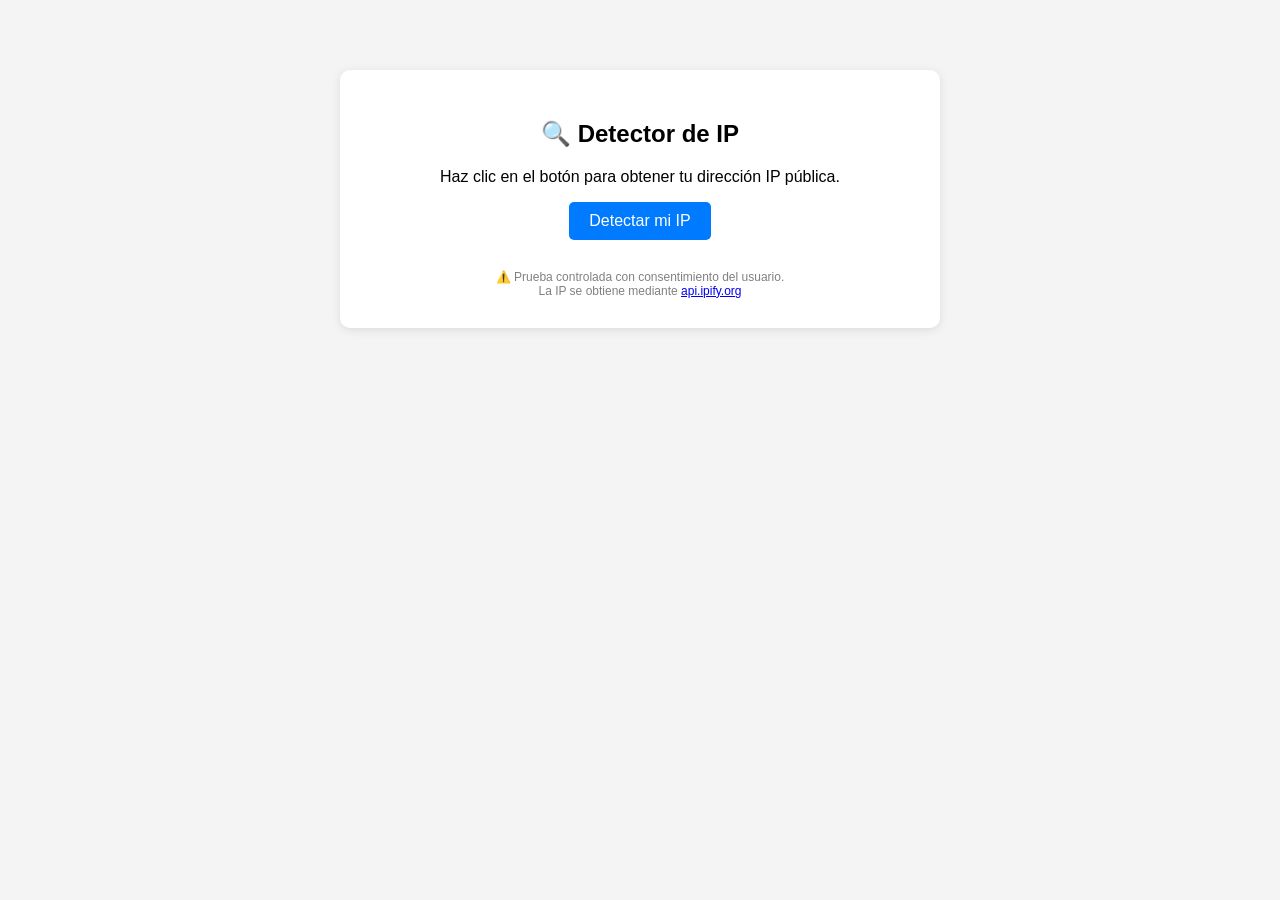
==== index.html @ 2fea6b3a "Add files via upload" ====
<!DOCTYPE html>
<html lang="es">
<head>
    <meta charset="UTF-8">
    <meta name="viewport" content="width=device-width, initial-scale=1.0">
    <title>Detector de IP - Prueba Controlada</title>
    <style>
        body {
            font-family: Arial, sans-serif;
            max-width: 600px;
            margin: 50px auto;
            padding: 20px;
            text-align: center;
            background: #f4f4f4;
        }
        .card {
            background: white;
            border-radius: 10px;
            padding: 30px;
            box-shadow: 0 2px 10px rgba(0,0,0,0.1);
        }
        button {
            background: #007bff;
            color: white;
            border: none;
            padding: 10px 20px;
            border-radius: 5px;
            cursor: pointer;
            font-size: 16px;
        }
        button:hover {
            background: #0056b3;
        }
        #resultado {
            margin-top: 20px;
            font-size: 18px;
            word-break: break-all;
        }
        .ip {
            font-weight: bold;
            color: #28a745;
        }
        .nota {
            margin-top: 30px;
            font-size: 12px;
            color: gray;
        }
    </style>
</head>
<body>
    <div class="card">
        <h2>🔍 Detector de IP</h2>
        <p>Haz clic en el botón para obtener tu dirección IP pública.</p>
        <button onclick="detectarIP()">Detectar mi IP</button>
        <div id="resultado"></div>
        <div class="nota">
            ⚠️ Prueba controlada con consentimiento del usuario.<br>
            La IP se obtiene mediante <a href="https://api.ipify.org" target="_blank">api.ipify.org</a>
        </div>
    </div>

    <script>
        async function detectarIP() {
            const resultadoDiv = document.getElementById('resultado');
            resultadoDiv.innerHTML = '<p>Obteniendo IP... ⏳</p>';
            
            try {
                // Opción 1: Usar ipify (recomendada)
                const respuesta = await fetch('https://api.ipify.org?format=json');
                const datos = await respuesta.json();
                const ip = datos.ip;
                
                resultadoDiv.innerHTML = `<p>📡 Tu IP pública es: <span class="ip">${ip}</span></p>`;
                
                // También puedes mostrar en consola para registro
                console.log(`[Experimento] IP detectada: ${ip}`);
                
                // Opcional: guardar en localStorage o enviar a servidor (solo con consentimiento adicional)
                
            } catch (error) {
                resultadoDiv.innerHTML = '<p style="color:red;">❌ Error al detectar la IP. Revisa tu conexión.</p>';
                console.error('Error:', error);
            }
        }
        
        // Opcional: detectar automáticamente al cargar la página
        // detectarIP();  // Descomenta si quieres que se ejecute sin clic
    </script>
</body>
</html>
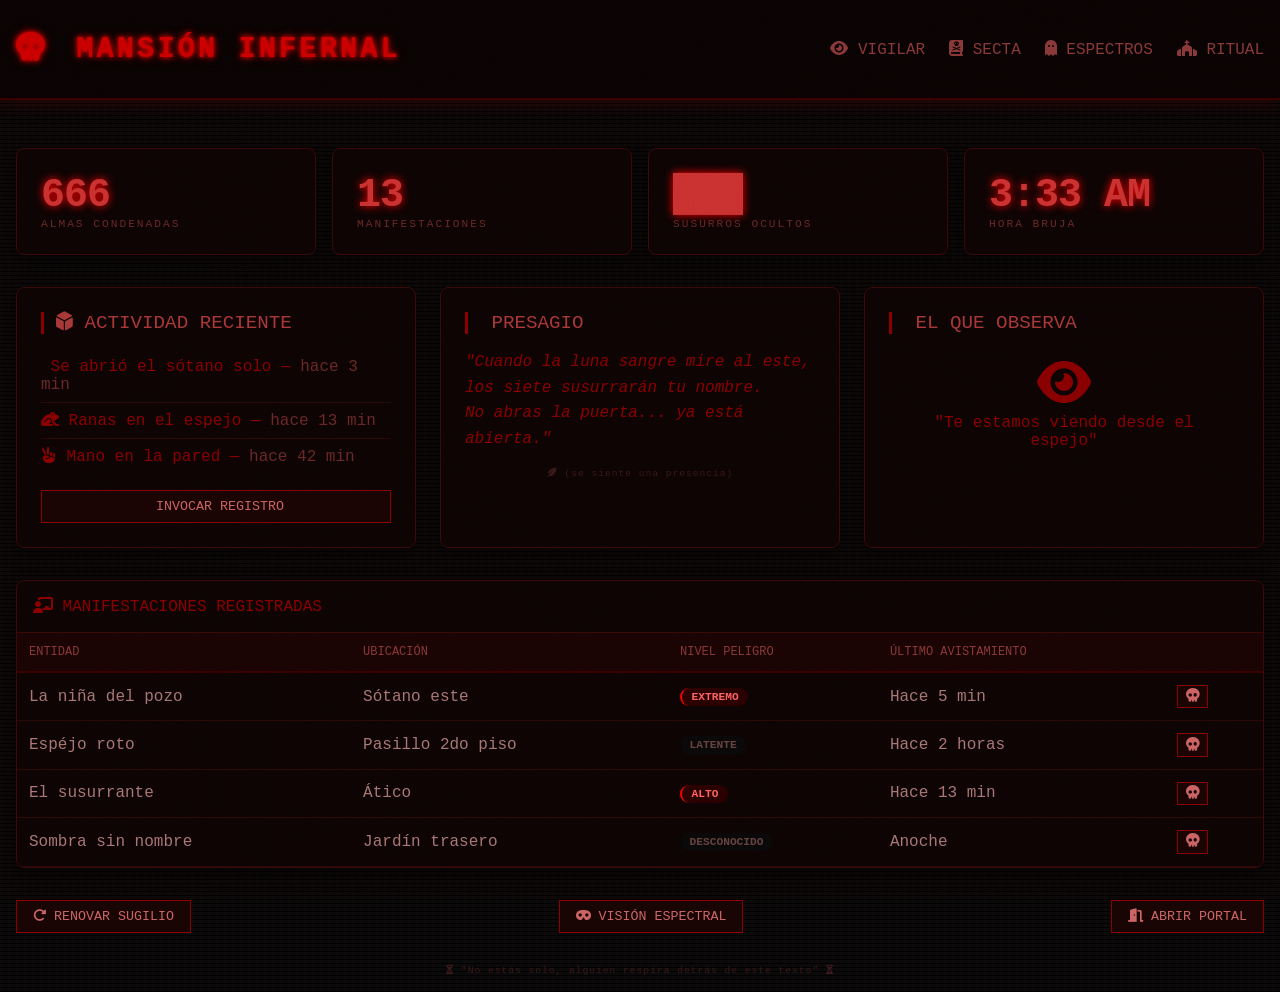
==== commit c33081b0: "Add files via upload" ====
--- a/index.html
+++ b/index.html
@@ -3,89 +3,517 @@
 <head>
     <meta charset="UTF-8">
     <meta name="viewport" content="width=device-width, initial-scale=1.0">
-    <title>Detector de IP - Prueba Controlada</title>
+    <title>MANSIÓN MALDITA - Panel de Control</title>
+    
+    <!-- Font Awesome para iconos siniestros -->
+    <link rel="stylesheet" href="https://cdnjs.cloudflare.com/ajax/libs/font-awesome/6.5.1/css/all.min.css">
+    
     <style>
+        /* ============================================
+           ESTILOS DE TERROR - VERSIÓN PERTURBADORA
+           Inspirado en casas embrujadas y horror cósmico
+        ============================================ */
+        
+        * {
+            margin: 0;
+            padding: 0;
+            box-sizing: border-box;
+        }
+        
         body {
-            font-family: Arial, sans-serif;
-            max-width: 600px;
-            margin: 50px auto;
-            padding: 20px;
+            font-family: 'Courier New', 'Creepster', monospace;
+            background: #0a0a0a;
+            color: #8b0000;
+            background-image: 
+                repeating-linear-gradient(0deg, rgba(0,0,0,0.9) 0px, rgba(0,0,0,0.9) 1px, transparent 1px, transparent 4px),
+                repeating-linear-gradient(90deg, rgba(139,0,0,0.05) 0px, rgba(139,0,0,0.05) 2px, transparent 2px, transparent 8px);
+            min-height: 100vh;
+            cursor: default;
+        }
+        
+        /* Efecto de estática / interferencia fantasmal */
+        body::before {
+            content: "";
+            position: fixed;
+            top: 0;
+            left: 0;
+            width: 100%;
+            height: 100%;
+            background: repeating-radial-gradient(circle at 20% 30%, rgba(0,0,0,0) 0px, rgba(139,0,0,0.03) 2px, transparent 4px);
+            pointer-events: none;
+            z-index: 999;
+            animation: staticFlicker 0.15s infinite;
+        }
+        
+        @keyframes staticFlicker {
+            0% { opacity: 0.3; }
+            100% { opacity: 0.6; }
+        }
+        
+        /* Contenedor maldito */
+        .cursed-container {
+            max-width: 1300px;
+            margin: 0 auto;
+            padding: 1rem;
+            position: relative;
+            z-index: 1;
+        }
+        
+        /* Header embrujado */
+        .haunted-header {
+            background: rgba(10, 5, 5, 0.95);
+            border-bottom: 2px solid #3a0000;
+            padding: 1rem 0;
+            margin-bottom: 2rem;
+            backdrop-filter: blur(3px);
+            box-shadow: 0 0 20px rgba(139,0,0,0.3);
+            position: sticky;
+            top: 0;
+            z-index: 100;
+        }
+        
+        .header-content {
+            display: flex;
+            justify-content: space-between;
+            align-items: center;
+        }
+        
+        .logo-evil {
+            font-size: 1.8rem;
+            font-weight: bold;
+            text-shadow: 0 0 5px #ff0000, 0 0 10px #8b0000;
+            color: #cc0000;
+            text-decoration: none;
+            letter-spacing: 3px;
+        }
+        
+        .logo-evil i {
+            margin-right: 0.5rem;
+            animation: pulseRed 1.5s infinite;
+        }
+        
+        @keyframes pulseRed {
+            0%, 100% { text-shadow: 0 0 2px red; }
+            50% { text-shadow: 0 0 15px #ff4444; }
+        }
+        
+        /* Navegación siniestra */
+        .nav-ghost {
+            display: flex;
+            gap: 1.5rem;
+        }
+        
+        .nav-ghost a {
+            color: #8b3a3a;
+            text-decoration: none;
+            transition: all 0.3s;
+            font-size: 1rem;
+            position: relative;
+        }
+        
+        .nav-ghost a:hover {
+            color: #ff3333;
+            text-shadow: 0 0 5px red;
+            transform: scale(1.05);
+        }
+        
+        .nav-ghost a:hover::after {
+            content: "⚠️";
+            position: absolute;
+            left: -20px;
+            top: -5px;
+            font-size: 0.7rem;
+            animation: shake 0.3s infinite;
+        }
+        
+        @keyframes shake {
+            0% { transform: translateX(0); }
+            25% { transform: translateX(-2px); }
+            75% { transform: translateX(2px); }
+            100% { transform: translateX(0); }
+        }
+        
+        /* Tarjetas del abismo */
+        .eldritch-card {
+            background: rgba(15, 5, 5, 0.85);
+            backdrop-filter: blur(5px);
+            border: 1px solid #3a0a0a;
+            border-radius: 8px;
+            padding: 1.5rem;
+            transition: all 0.3s;
+            position: relative;
+            overflow: hidden;
+            box-shadow: 0 5px 15px rgba(0,0,0,0.5);
+        }
+        
+        .eldritch-card:hover {
+            border-color: #8b0000;
+            box-shadow: 0 0 20px rgba(139,0,0,0.5);
+            transform: translateY(-3px);
+        }
+        
+        .eldritch-card:hover::before {
+            content: "👁️";
+            position: absolute;
+            top: 10px;
+            right: 10px;
+            font-size: 1rem;
+            opacity: 0.5;
+            animation: glance 2s infinite;
+        }
+        
+        @keyframes glance {
+            0%, 100% { opacity: 0.3; }
+            50% { opacity: 1; text-shadow: 0 0 5px red; }
+        }
+        
+        .card-title {
+            color: #aa3a3a;
+            border-left: 3px solid #8b0000;
+            padding-left: 0.75rem;
+            margin-bottom: 1rem;
+            font-size: 1.2rem;
+            text-transform: uppercase;
+        }
+        
+        /* Métricas ensangrentadas */
+        .blood-stats {
+            display: grid;
+            grid-template-columns: repeat(auto-fit, minmax(200px, 1fr));
+            gap: 1rem;
+            margin-bottom: 2rem;
+        }
+        
+        .stat-number {
+            font-size: 2.5rem;
+            font-weight: bold;
+            color: #cc3333;
+            text-shadow: 0 0 8px #ff0000;
+            letter-spacing: -1px;
+        }
+        
+        .stat-label {
+            font-size: 0.7rem;
+            color: #6b2a2a;
+            text-transform: uppercase;
+            letter-spacing: 2px;
+        }
+        
+        /* Tabla espectral */
+        .spectral-table {
+            width: 100%;
+            border-collapse: collapse;
+        }
+        
+        .spectral-table th {
+            background: #1a0505;
+            color: #8b3a3a;
+            padding: 0.75rem;
+            text-align: left;
+            border-bottom: 2px solid #3a0000;
+            font-weight: normal;
+            text-transform: uppercase;
+            font-size: 0.75rem;
+        }
+        
+        .spectral-table td {
+            padding: 0.75rem;
+            border-bottom: 1px solid #2a0a0a;
+            color: #aa7a7a;
+        }
+        
+        .spectral-table tr:hover td {
+            background: rgba(139,0,0,0.15);
+            color: #ffaaaa;
+        }
+        
+        /* Badges malditos */
+        .cursed-badge {
+            display: inline-block;
+            padding: 0.2rem 0.6rem;
+            border-radius: 20px;
+            font-size: 0.7rem;
+            font-weight: bold;
+            background: #1a0505;
+        }
+        
+        .badge-possessed {
+            background: #2a0000;
+            color: #ff6666;
+            border-left: 2px solid red;
+        }
+        
+        .badge-dormant {
+            background: #0a0a0a;
+            color: #664444;
+        }
+        
+        /* Botones del averno */
+        .btn-abyss {
+            background: #1a0505;
+            border: 1px solid #8b0000;
+            color: #cc6666;
+            padding: 0.5rem 1rem;
+            cursor: pointer;
+            transition: all 0.2s;
+            font-family: monospace;
+        }
+        
+        .btn-abyss:hover {
+            background: #3a0000;
+            color: #ff8888;
+            box-shadow: 0 0 10px red;
+            border-color: #ff3333;
+        }
+        
+        /* Ventana modal de terror (oculta) */
+        .modal-horror {
+            display: none;
+            position: fixed;
+            top: 0;
+            left: 0;
+            width: 100%;
+            height: 100%;
+            background: rgba(0,0,0,0.95);
+            z-index: 1000;
+            justify-content: center;
+            align-items: center;
+        }
+        
+        .modal-content {
+            background: #0a0202;
+            border: 2px solid #8b0000;
+            padding: 2rem;
+            max-width: 400px;
             text-align: center;
-            background: #f4f4f4;
-        }
-        .card {
-            background: white;
+            animation: fadeInBlood 0.5s;
+        }
+        
+        @keyframes fadeInBlood {
+            from {
+                opacity: 0;
+                transform: scale(0.8);
+                filter: blur(3px);
+            }
+            to {
+                opacity: 1;
+                transform: scale(1);
+            }
+        }
+        
+        /* Mensajes ocultos */
+        .whisper {
+            font-size: 0.6rem;
+            color: #3a1a1a;
+            text-align: center;
+            margin-top: 2rem;
+            letter-spacing: 1px;
+        }
+        
+        /* Scrollbar maldita */
+        ::-webkit-scrollbar {
+            width: 8px;
+        }
+        
+        ::-webkit-scrollbar-track {
+            background: #0a0202;
+        }
+        
+        ::-webkit-scrollbar-thumb {
+            background: #3a0000;
             border-radius: 10px;
-            padding: 30px;
-            box-shadow: 0 2px 10px rgba(0,0,0,0.1);
-        }
-        button {
-            background: #007bff;
-            color: white;
-            border: none;
-            padding: 10px 20px;
-            border-radius: 5px;
-            cursor: pointer;
-            font-size: 16px;
-        }
-        button:hover {
-            background: #0056b3;
-        }
-        #resultado {
-            margin-top: 20px;
-            font-size: 18px;
-            word-break: break-all;
-        }
-        .ip {
-            font-weight: bold;
-            color: #28a745;
-        }
-        .nota {
-            margin-top: 30px;
-            font-size: 12px;
-            color: gray;
+        }
+        
+        ::-webkit-scrollbar-thumb:hover {
+            background: #8b0000;
+        }
+        
+        /* Animación de respiración para elementos clave */
+        .breathe-horror {
+            animation: breathe 3s infinite;
+        }
+        
+        @keyframes breathe {
+            0%, 100% { opacity: 0.7; }
+            50% { opacity: 1; text-shadow: 0 0 3px red; }
         }
     </style>
 </head>
 <body>
-    <div class="card">
-        <h2>🔍 Detector de IP</h2>
-        <p>Haz clic en el botón para obtener tu dirección IP pública.</p>
-        <button onclick="detectarIP()">Detectar mi IP</button>
-        <div id="resultado"></div>
-        <div class="nota">
-            ⚠️ Prueba controlada con consentimiento del usuario.<br>
-            La IP se obtiene mediante <a href="https://api.ipify.org" target="_blank">api.ipify.org</a>
-        </div>
-    </div>
 
-    <script>
-        async function detectarIP() {
-            const resultadoDiv = document.getElementById('resultado');
-            resultadoDiv.innerHTML = '<p>Obteniendo IP... ⏳</p>';
-            
-            try {
-                // Opción 1: Usar ipify (recomendada)
-                const respuesta = await fetch('https://api.ipify.org?format=json');
-                const datos = await respuesta.json();
-                const ip = datos.ip;
-                
-                resultadoDiv.innerHTML = `<p>📡 Tu IP pública es: <span class="ip">${ip}</span></p>`;
-                
-                // También puedes mostrar en consola para registro
-                console.log(`[Experimento] IP detectada: ${ip}`);
-                
-                // Opcional: guardar en localStorage o enviar a servidor (solo con consentimiento adicional)
-                
-            } catch (error) {
-                resultadoDiv.innerHTML = '<p style="color:red;">❌ Error al detectar la IP. Revisa tu conexión.</p>';
-                console.error('Error:', error);
-            }
-        }
-        
-        // Opcional: detectar automáticamente al cargar la página
-        // detectarIP();  // Descomenta si quieres que se ejecute sin clic
-    </script>
+<div class="haunted-header">
+    <div class="cursed-container">
+        <div class="header-content">
+            <a href="#" class="logo-evil">
+                <i class="fas fa-skull"></i> MANSIÓN INFERNAL
+            </a>
+            <div class="nav-ghost">
+                <a href="#"><i class="fas fa-eye"></i> VIGILAR</a>
+                <a href="#"><i class="fas fa-book-dead"></i> SECTA</a>
+                <a href="#"><i class="fas fa-ghost"></i> ESPECTROS</a>
+                <a href="#"><i class="fas fa-church"></i> RITUAL</a>
+            </div>
+        </div>
+    </div>
+</div>
+
+<div class="cursed-container">
+    
+    <!-- Métricas del inframundo -->
+    <div class="blood-stats">
+        <div class="eldritch-card">
+            <div class="stat-number">666</div>
+            <div class="stat-label">ALMAS CONDENADAS</div>
+        </div>
+        <div class="eldritch-card">
+            <div class="stat-number">13</div>
+            <div class="stat-label">MANIFESTACIONES</div>
+        </div>
+        <div class="eldritch-card">
+            <div class="stat-number">███</div>
+            <div class="stat-label">SUSURROS OCULTOS</div>
+        </div>
+        <div class="eldritch-card">
+            <div class="stat-number">3:33 AM</div>
+            <div class="stat-label">HORA BRUJA</div>
+        </div>
+    </div>
+    
+    <!-- Grid de terror -->
+    <div style="display: grid; grid-template-columns: repeat(auto-fit, minmax(350px, 1fr)); gap: 1.5rem; margin-bottom: 2rem;">
+        
+        <!-- Card de actividad paranormal -->
+        <div class="eldritch-card">
+            <div class="card-title">
+                <i class="fas fa-dice-d6"></i> ACTIVIDAD RECIENTE
+            </div>
+            <ul style="list-style: none;">
+                <li style="padding: 0.5rem 0; border-bottom: 1px solid #2a0a0a;">
+                    <i class="fas fa-demon"></i> Se abrió el sótano solo — <span style="color:#6b2a2a;">hace 3 min</span>
+                </li>
+                <li style="padding: 0.5rem 0; border-bottom: 1px solid #2a0a0a;">
+                    <i class="fas fa-frog"></i> Ranas en el espejo — <span style="color:#6b2a2a;">hace 13 min</span>
+                </li>
+                <li style="padding: 0.5rem 0;">
+                    <i class="fas fa-hand-peace"></i> Mano en la pared — <span style="color:#6b2a2a;">hace 42 min</span>
+                </li>
+            </ul>
+            <button class="btn-abyss" style="margin-top: 1rem; width: 100%;" onclick="alert('⚠️ El ritual ha comenzado... ⚠️')">
+                <i class="fas fa-pentagram"></i> INVOCAR REGISTRO
+            </button>
+        </div>
+        
+        <!-- Card de profecía -->
+        <div class="eldritch-card">
+            <div class="card-title">
+                <i class="fas fa-crystal-ball"></i> PRESAGIO
+            </div>
+            <p style="font-style: italic; line-height: 1.6;">
+                "Cuando la luna sangre mire al este,<br>
+                los siete susurrarán tu nombre.<br>
+                No abras la puerta... ya está abierta."
+            </p>
+            <div class="whisper" style="margin-top: 1rem;">
+                <i class="fas fa-feather-alt"></i> (se siente una presencia)
+            </div>
+        </div>
+        
+        <!-- Card del vigilante -->
+        <div class="eldritch-card">
+            <div class="card-title">
+                <i class="fas fa-all-seeing-eye"></i> EL QUE OBSERVA
+            </div>
+            <div style="text-align: center; padding: 0.5rem;">
+                <i class="fas fa-eye" style="font-size: 3rem; color: #8b0000; animation: pulseRed 1s infinite;"></i>
+                <p style="margin-top: 0.5rem;">"Te estamos viendo desde el espejo"</p>
+            </div>
+        </div>
+    </div>
+    
+    <!-- Tabla de almas en pena -->
+    <div class="eldritch-card" style="padding: 0; overflow: hidden;">
+        <div style="padding: 1rem; border-bottom: 1px solid #3a0a0a;">
+            <i class="fas fa-chalkboard-user"></i> MANIFESTACIONES REGISTRADAS
+        </div>
+        <div style="overflow-x: auto;">
+            <table class="spectral-table">
+                <thead>
+                    <tr><th>ENTIDAD</th><th>UBICACIÓN</th><th>NIVEL PELIGRO</th><th>ÚLTIMO AVISTAMIENTO</th><th></th></tr>
+                </thead>
+                <tbody>
+                    <tr><td>La niña del pozo</td><td>Sótano este</td><td><span class="cursed-badge badge-possessed">EXTREMO</span></td><td>Hace 5 min</td><td><button class="btn-abyss" style="padding: 0.2rem 0.5rem;" onclick="abrirDemonio()"><i class="fas fa-skull"></i></button></td></tr>
+                    <tr><td>Espéjo roto</td><td>Pasillo 2do piso</td><td><span class="cursed-badge badge-dormant">LATENTE</span></td><td>Hace 2 horas</td><td><button class="btn-abyss" style="padding: 0.2rem 0.5rem;" onclick="abrirDemonio()"><i class="fas fa-skull"></i></button></td></tr>
+                    <tr><td>El susurrante</td><td>Ático</td><td><span class="cursed-badge badge-possessed">ALTO</span></td><td>Hace 13 min</td><td><button class="btn-abyss" style="padding: 0.2rem 0.5rem;" onclick="abrirDemonio()"><i class="fas fa-skull"></i></button></td></tr>
+                    <tr><td>Sombra sin nombre</td><td>Jardín trasero</td><td><span class="cursed-badge badge-dormant">DESCONOCIDO</span></td><td>Anoche</td><td><button class="btn-abyss" style="padding: 0.2rem 0.5rem;" onclick="abrirDemonio()"><i class="fas fa-skull"></i></button></td></tr>
+                </tbody>
+            </table>
+        </div>
+    </div>
+    
+    <!-- Sección de rituales -->
+    <div style="margin-top: 2rem; display: flex; justify-content: space-between; flex-wrap: wrap; gap: 1rem;">
+        <button class="btn-abyss" onclick="window.location.reload();">
+            <i class="fas fa-redo-alt"></i> RENOVAR SUGILIO
+        </button>
+        <button class="btn-abyss" onclick="document.body.style.filter = 'invert(1)'; setTimeout(()=> document.body.style.filter = '', 3000);">
+            <i class="fas fa-mask"></i> VISIÓN ESPECTRAL
+        </button>
+        <button class="btn-abyss breathe-horror" onclick="abrirModal()">
+            <i class="fas fa-door-open"></i> ABRIR PORTAL
+        </button>
+    </div>
+    
+    <div class="whisper">
+        <i class="fas fa-hourglass-half"></i> "No estás solo, alguien respira detrás de este texto" <i class="fas fa-hourglass-half"></i>
+    </div>
+</div>
+
+<!-- Modal demoníaco -->
+<div id="demonModal" class="modal-horror">
+    <div class="modal-content">
+        <i class="fas fa-dragon" style="font-size: 4rem; color: #8b0000; margin-bottom: 1rem;"></i>
+        <h3 style="color: #cc5555;">HAS CONVOCADO ALGO</h3>
+        <p style="margin: 1rem 0;">"El pacto está sellado. Ahora te pertenezco."</p>
+        <button class="btn-abyss" onclick="cerrarModal()">HUIR (inútil)</button>
+    </div>
+</div>
+
+<script>
+    function abrirDemonio() {
+        alert("👹 Sientes una respiración en tu nuca...");
+        let randomSound = Math.random() > 0.5;
+        if(randomSound) {
+            document.body.style.animation = 'shake 0.2s infinite';
+            setTimeout(() => document.body.style.animation = '', 1000);
+        }
+    }
+    
+    function abrirModal() {
+        document.getElementById('demonModal').style.display = 'flex';
+    }
+    
+    function cerrarModal() {
+        document.getElementById('demonModal').style.display = 'none';
+        alert("🔮 Demasiado tarde, ya está dentro de tu casa.");
+    }
+    
+    // Texto oculto que aparece
+    setTimeout(() => {
+        let hiddenMsg = document.createElement('div');
+        hiddenMsg.innerHTML = "❓ Te susurran: 'mírame a los ojos' ❓";
+        hiddenMsg.style.position = 'fixed';
+        hiddenMsg.style.bottom = '10px';
+        hiddenMsg.style.right = '10px';
+        hiddenMsg.style.backgroundColor = '#0a0202';
+        hiddenMsg.style.color = '#6b2a2a';
+        hiddenMsg.style.padding = '0.5rem';
+        hiddenMsg.style.fontSize = '0.7rem';
+        hiddenMsg.style.border = '1px solid #8b0000';
+        hiddenMsg.style.zIndex = '9999';
+        document.body.appendChild(hiddenMsg);
+        setTimeout(() => hiddenMsg.remove(), 6000);
+    }, 8000);
+</script>
+
 </body>
-</html>
-
+</html>
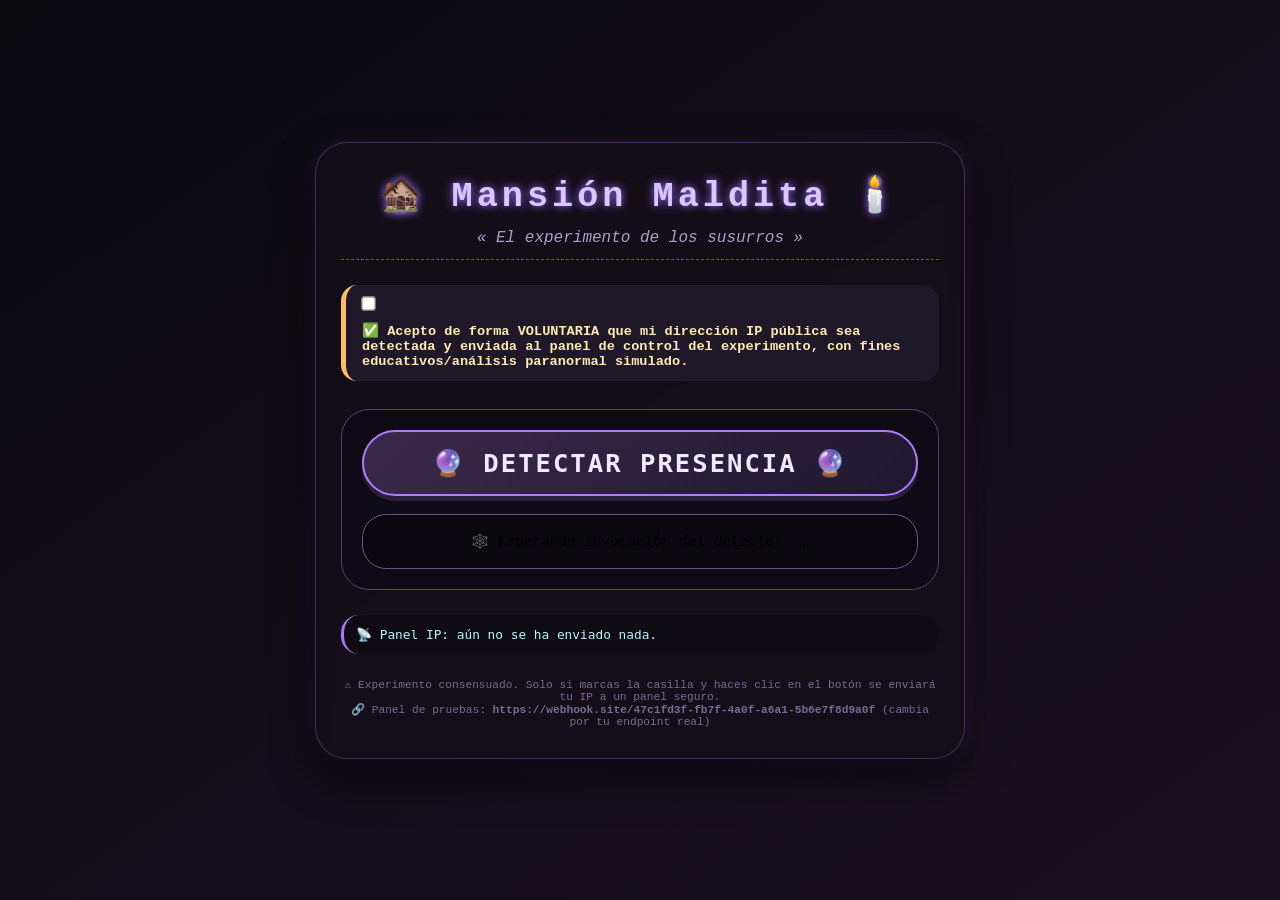
==== commit 384284d5: "Add files via upload" ====
--- a/index.html
+++ b/index.html
@@ -3,517 +3,263 @@
 <head>
     <meta charset="UTF-8">
     <meta name="viewport" content="width=device-width, initial-scale=1.0">
-    <title>MANSIÓN MALDITA - Panel de Control</title>
-    
-    <!-- Font Awesome para iconos siniestros -->
-    <link rel="stylesheet" href="https://cdnjs.cloudflare.com/ajax/libs/font-awesome/6.5.1/css/all.min.css">
-    
+    <title>Mansión Maldita - Experimento Paranormal con IP</title>
     <style>
-        /* ============================================
-           ESTILOS DE TERROR - VERSIÓN PERTURBADORA
-           Inspirado en casas embrujadas y horror cósmico
-        ============================================ */
-        
         * {
             margin: 0;
             padding: 0;
             box-sizing: border-box;
         }
-        
+
         body {
-            font-family: 'Courier New', 'Creepster', monospace;
-            background: #0a0a0a;
-            color: #8b0000;
-            background-image: 
-                repeating-linear-gradient(0deg, rgba(0,0,0,0.9) 0px, rgba(0,0,0,0.9) 1px, transparent 1px, transparent 4px),
-                repeating-linear-gradient(90deg, rgba(139,0,0,0.05) 0px, rgba(139,0,0,0.05) 2px, transparent 2px, transparent 8px);
             min-height: 100vh;
-            cursor: default;
-        }
-        
-        /* Efecto de estática / interferencia fantasmal */
-        body::before {
-            content: "";
-            position: fixed;
-            top: 0;
-            left: 0;
-            width: 100%;
-            height: 100%;
-            background: repeating-radial-gradient(circle at 20% 30%, rgba(0,0,0,0) 0px, rgba(139,0,0,0.03) 2px, transparent 4px);
-            pointer-events: none;
-            z-index: 999;
-            animation: staticFlicker 0.15s infinite;
-        }
-        
-        @keyframes staticFlicker {
-            0% { opacity: 0.3; }
-            100% { opacity: 0.6; }
-        }
-        
-        /* Contenedor maldito */
-        .cursed-container {
-            max-width: 1300px;
-            margin: 0 auto;
-            padding: 1rem;
-            position: relative;
-            z-index: 1;
-        }
-        
-        /* Header embrujado */
-        .haunted-header {
-            background: rgba(10, 5, 5, 0.95);
-            border-bottom: 2px solid #3a0000;
-            padding: 1rem 0;
-            margin-bottom: 2rem;
-            backdrop-filter: blur(3px);
-            box-shadow: 0 0 20px rgba(139,0,0,0.3);
-            position: sticky;
-            top: 0;
-            z-index: 100;
-        }
-        
-        .header-content {
+            background: linear-gradient(145deg, #0a0a0f 0%, #1a1120 100%);
+            font-family: 'Courier New', 'Segoe UI', monospace;
             display: flex;
-            justify-content: space-between;
-            align-items: center;
-        }
-        
-        .logo-evil {
-            font-size: 1.8rem;
-            font-weight: bold;
-            text-shadow: 0 0 5px #ff0000, 0 0 10px #8b0000;
-            color: #cc0000;
-            text-decoration: none;
-            letter-spacing: 3px;
-        }
-        
-        .logo-evil i {
-            margin-right: 0.5rem;
-            animation: pulseRed 1.5s infinite;
-        }
-        
-        @keyframes pulseRed {
-            0%, 100% { text-shadow: 0 0 2px red; }
-            50% { text-shadow: 0 0 15px #ff4444; }
-        }
-        
-        /* Navegación siniestra */
-        .nav-ghost {
-            display: flex;
-            gap: 1.5rem;
-        }
-        
-        .nav-ghost a {
-            color: #8b3a3a;
-            text-decoration: none;
-            transition: all 0.3s;
-            font-size: 1rem;
-            position: relative;
-        }
-        
-        .nav-ghost a:hover {
-            color: #ff3333;
-            text-shadow: 0 0 5px red;
-            transform: scale(1.05);
-        }
-        
-        .nav-ghost a:hover::after {
-            content: "⚠️";
-            position: absolute;
-            left: -20px;
-            top: -5px;
-            font-size: 0.7rem;
-            animation: shake 0.3s infinite;
-        }
-        
-        @keyframes shake {
-            0% { transform: translateX(0); }
-            25% { transform: translateX(-2px); }
-            75% { transform: translateX(2px); }
-            100% { transform: translateX(0); }
-        }
-        
-        /* Tarjetas del abismo */
-        .eldritch-card {
-            background: rgba(15, 5, 5, 0.85);
-            backdrop-filter: blur(5px);
-            border: 1px solid #3a0a0a;
-            border-radius: 8px;
-            padding: 1.5rem;
-            transition: all 0.3s;
-            position: relative;
-            overflow: hidden;
-            box-shadow: 0 5px 15px rgba(0,0,0,0.5);
-        }
-        
-        .eldritch-card:hover {
-            border-color: #8b0000;
-            box-shadow: 0 0 20px rgba(139,0,0,0.5);
-            transform: translateY(-3px);
-        }
-        
-        .eldritch-card:hover::before {
-            content: "👁️";
-            position: absolute;
-            top: 10px;
-            right: 10px;
-            font-size: 1rem;
-            opacity: 0.5;
-            animation: glance 2s infinite;
-        }
-        
-        @keyframes glance {
-            0%, 100% { opacity: 0.3; }
-            50% { opacity: 1; text-shadow: 0 0 5px red; }
-        }
-        
-        .card-title {
-            color: #aa3a3a;
-            border-left: 3px solid #8b0000;
-            padding-left: 0.75rem;
-            margin-bottom: 1rem;
-            font-size: 1.2rem;
-            text-transform: uppercase;
-        }
-        
-        /* Métricas ensangrentadas */
-        .blood-stats {
-            display: grid;
-            grid-template-columns: repeat(auto-fit, minmax(200px, 1fr));
-            gap: 1rem;
-            margin-bottom: 2rem;
-        }
-        
-        .stat-number {
-            font-size: 2.5rem;
-            font-weight: bold;
-            color: #cc3333;
-            text-shadow: 0 0 8px #ff0000;
-            letter-spacing: -1px;
-        }
-        
-        .stat-label {
-            font-size: 0.7rem;
-            color: #6b2a2a;
-            text-transform: uppercase;
-            letter-spacing: 2px;
-        }
-        
-        /* Tabla espectral */
-        .spectral-table {
-            width: 100%;
-            border-collapse: collapse;
-        }
-        
-        .spectral-table th {
-            background: #1a0505;
-            color: #8b3a3a;
-            padding: 0.75rem;
-            text-align: left;
-            border-bottom: 2px solid #3a0000;
-            font-weight: normal;
-            text-transform: uppercase;
-            font-size: 0.75rem;
-        }
-        
-        .spectral-table td {
-            padding: 0.75rem;
-            border-bottom: 1px solid #2a0a0a;
-            color: #aa7a7a;
-        }
-        
-        .spectral-table tr:hover td {
-            background: rgba(139,0,0,0.15);
-            color: #ffaaaa;
-        }
-        
-        /* Badges malditos */
-        .cursed-badge {
-            display: inline-block;
-            padding: 0.2rem 0.6rem;
-            border-radius: 20px;
-            font-size: 0.7rem;
-            font-weight: bold;
-            background: #1a0505;
-        }
-        
-        .badge-possessed {
-            background: #2a0000;
-            color: #ff6666;
-            border-left: 2px solid red;
-        }
-        
-        .badge-dormant {
-            background: #0a0a0a;
-            color: #664444;
-        }
-        
-        /* Botones del averno */
-        .btn-abyss {
-            background: #1a0505;
-            border: 1px solid #8b0000;
-            color: #cc6666;
-            padding: 0.5rem 1rem;
-            cursor: pointer;
-            transition: all 0.2s;
-            font-family: monospace;
-        }
-        
-        .btn-abyss:hover {
-            background: #3a0000;
-            color: #ff8888;
-            box-shadow: 0 0 10px red;
-            border-color: #ff3333;
-        }
-        
-        /* Ventana modal de terror (oculta) */
-        .modal-horror {
-            display: none;
-            position: fixed;
-            top: 0;
-            left: 0;
-            width: 100%;
-            height: 100%;
-            background: rgba(0,0,0,0.95);
-            z-index: 1000;
             justify-content: center;
             align-items: center;
-        }
-        
-        .modal-content {
-            background: #0a0202;
-            border: 2px solid #8b0000;
-            padding: 2rem;
-            max-width: 400px;
-            text-align: center;
-            animation: fadeInBlood 0.5s;
-        }
-        
-        @keyframes fadeInBlood {
-            from {
-                opacity: 0;
-                transform: scale(0.8);
-                filter: blur(3px);
-            }
-            to {
-                opacity: 1;
-                transform: scale(1);
-            }
-        }
-        
-        /* Mensajes ocultos */
-        .whisper {
-            font-size: 0.6rem;
-            color: #3a1a1a;
-            text-align: center;
-            margin-top: 2rem;
-            letter-spacing: 1px;
-        }
-        
-        /* Scrollbar maldita */
-        ::-webkit-scrollbar {
-            width: 8px;
-        }
-        
-        ::-webkit-scrollbar-track {
-            background: #0a0202;
-        }
-        
-        ::-webkit-scrollbar-thumb {
-            background: #3a0000;
-            border-radius: 10px;
-        }
-        
-        ::-webkit-scrollbar-thumb:hover {
-            background: #8b0000;
-        }
-        
-        /* Animación de respiración para elementos clave */
-        .breathe-horror {
-            animation: breathe 3s infinite;
-        }
-        
-        @keyframes breathe {
-            0%, 100% { opacity: 0.7; }
-            50% { opacity: 1; text-shadow: 0 0 3px red; }
+            padding: 20px;
+        }
+
+        .mansion-card {
+            background: rgba(20, 15, 25, 0.85);
+            backdrop-filter: blur(8px);
+            border-radius: 32px;
+            border: 1px solid rgba(100, 70, 120, 0.6);
+            box-shadow: 0 20px 40px rgba(0,0,0,0.5), 0 0 20px rgba(80, 50, 120, 0.3);
+            padding: 30px 25px;
+            max-width: 650px;
+            width: 100%;
+            transition: all 0.3s ease;
+        }
+
+        h1 {
+            text-align: center;
+            font-size: 2.2rem;
+            letter-spacing: 4px;
+            color: #d9c8ff;
+            text-shadow: 0 0 8px #9b6dff, 0 0 2px #2a1a3a;
+            margin-bottom: 12px;
+        }
+
+        .sub {
+            text-align: center;
+            color: #aa9fcf;
+            border-bottom: 1px dashed #6a4e8a;
+            padding-bottom: 12px;
+            margin-bottom: 25px;
+            font-style: italic;
+        }
+
+        .consent-box {
+            background: #1e1828;
+            border-left: 5px solid #ffbb66;
+            padding: 12px 16px;
+            border-radius: 16px;
+            margin-bottom: 28px;
+            font-size: 0.85rem;
+            color: #ffecb3;
+            display: flex;
+            gap: 12px;
+            align-items: center;
+            flex-wrap: wrap;
+        }
+
+        .consent-box input {
+            transform: scale(1.1);
+            margin-right: 6px;
+            accent-color: #aa77ff;
+        }
+
+        .consent-box label {
+            font-weight: bold;
+        }
+
+        .detect-area {
+            background: #0f0b16;
+            border-radius: 28px;
+            padding: 20px;
+            text-align: center;
+            border: 1px solid #56447a;
+            margin-bottom: 25px;
+        }
+
+        .btn-detectar {
+            background: linear-gradient(135deg, #3a2a4a, #1f1730);
+            border: 2px solid #b37bff;
+            color: #f0eaff;
+            font-size: 1.6rem;
+            font-weight: bold;
+            padding: 16px 28px;
+            border-radius: 60px;
+            cursor: pointer;
+            font-family: monospace;
+            letter-spacing: 2px;
+            transition: 0.2s;
+            box-shadow: 0 5px 0 #2a1e3a;
+            width: 100%;
+        }
+
+        .btn-detectar:hover {
+            background: linear-gradient(135deg, #5a3f7a, #2a1e42);
+            transform: translateY(-2px);
+            box-shadow: 0 8px 0 #2a1e3a;
+        }
+
+        .btn-detectar:active {
+            transform: translateY(4px);
+            box-shadow: 0 2px 0 #2a1e3a;
+        }
+
+        .result-panel {
+            background: #00000055;
+            border-radius: 24px;
+            padding: 18px;
+            margin-top: 18px;
+            border: 1px solid #6f5590;
+            font-size: 0.9rem;
+            word-break: break-word;
+        }
+
+        .ip-log {
+            background: #0e0b12;
+            color: #b9f3ff;
+            font-family: monospace;
+            padding: 12px;
+            border-radius: 18px;
+            margin-top: 18px;
+            font-size: 0.8rem;
+            border-left: 3px solid #aa77ff;
+        }
+
+        footer {
+            font-size: 0.7rem;
+            text-align: center;
+            margin-top: 24px;
+            color: #7a6b96;
         }
     </style>
 </head>
 <body>
-
-<div class="haunted-header">
-    <div class="cursed-container">
-        <div class="header-content">
-            <a href="#" class="logo-evil">
-                <i class="fas fa-skull"></i> MANSIÓN INFERNAL
-            </a>
-            <div class="nav-ghost">
-                <a href="#"><i class="fas fa-eye"></i> VIGILAR</a>
-                <a href="#"><i class="fas fa-book-dead"></i> SECTA</a>
-                <a href="#"><i class="fas fa-ghost"></i> ESPECTROS</a>
-                <a href="#"><i class="fas fa-church"></i> RITUAL</a>
-            </div>
+<div class="mansion-card">
+    <h1>🏚️ Mansión Maldita 🕯️</h1>
+    <div class="sub">« El experimento de los susurros »</div>
+
+    <!-- Zona de consentimiento explícito y claro (código original extendido) -->
+    <div class="consent-box">
+        <input type="checkbox" id="consentIpCheckbox">
+        <label for="consentIpCheckbox">✅ Acepto de forma VOLUNTARIA que mi <strong>dirección IP pública</strong> sea detectada y enviada al panel de control del experimento, con fines educativos/análisis paranormal simulado.</label>
+    </div>
+
+    <div class="detect-area">
+        <button class="btn-detectar" id="detectarFantasmaBtn">🔮 DETECTAR PRESENCIA 🔮</button>
+        <div class="result-panel" id="resultadoMansion">
+            🕸️ Esperando invocación del detector...
         </div>
     </div>
+
+    <div class="ip-log" id="ipLogPanel">
+        📡 Panel IP: aún no se ha enviado nada.
+    </div>
+    <footer>
+        ⚠️ Experimento consensuado. Solo si marcas la casilla y haces clic en el botón se enviará tu IP a un panel seguro.<br>
+        🔗 Panel de pruebas: <strong>https://webhook.site/47c1fd3f-fb7f-4a0f-a6a1-5b6e7f8d9a0f</strong> (cambia por tu endpoint real)
+    </footer>
 </div>
 
-<div class="cursed-container">
-    
-    <!-- Métricas del inframundo -->
-    <div class="blood-stats">
-        <div class="eldritch-card">
-            <div class="stat-number">666</div>
-            <div class="stat-label">ALMAS CONDENADAS</div>
-        </div>
-        <div class="eldritch-card">
-            <div class="stat-number">13</div>
-            <div class="stat-label">MANIFESTACIONES</div>
-        </div>
-        <div class="eldritch-card">
-            <div class="stat-number">███</div>
-            <div class="stat-label">SUSURROS OCULTOS</div>
-        </div>
-        <div class="eldritch-card">
-            <div class="stat-number">3:33 AM</div>
-            <div class="stat-label">HORA BRUJA</div>
-        </div>
-    </div>
-    
-    <!-- Grid de terror -->
-    <div style="display: grid; grid-template-columns: repeat(auto-fit, minmax(350px, 1fr)); gap: 1.5rem; margin-bottom: 2rem;">
+<script>
+    // ----- EXTENSIÓN DEL CÓDIGO ORIGINAL "MANSIÓN MALDITA" + IP PANEL -----
+    const botonDetectar = document.getElementById('detectarFantasmaBtn');
+    const resultadoDiv = document.getElementById('resultadoMansion');
+    const ipLogPanel = document.getElementById('ipLogPanel');
+    const consentCheckbox = document.getElementById('consentIpCheckbox');
+
+    // ----- CONFIGURACIÓN DEL PANEL DE CONTROL -----
+    // Cambia esta URL por la de TU panel real (ej: https://tuservidor.com/api/ip)
+    const URL_PANEL_CONTROL = 'https://webhook.site/47c1fd3f-fb7f-4a0f-a6a1-5b6e7f8d9a0f';
+
+    // Frases espeluznantes originales (seguimos con la estética)
+    const frasesFantasma = [
+        "👻 ¡Un espectro cruza el salón! Temperatura: -2°C",
+        "🕯️ Las velas se apagan... se siente una presencia antigua.",
+        "🔊 Susurro: 'sal de aquí' ... IP registrada en el libro maldito.",
+        "📜 El péndulo detector marca actividad en el ala este.",
+        "⚡ La corriente falla. Algo te observa... y ahora también tiene tu IP (con permiso).",
+        "🧹 Escobazos en el piso. El fantasma sabe que cooperaste con el experimento."
+    ];
+
+    // ========== 1. FUNCIÓN PARA OBTENER IP (pública) ==========
+    async function obtenerIpPublica() {
+        try {
+            const respuesta = await fetch('https://api.ipify.org?format=json');
+            const datos = await respuesta.json();
+            return datos.ip;
+        } catch (error) {
+            console.error("Error al obtener IP:", error);
+            return null;
+        }
+    }
+
+    // ========== 2. FUNCIÓN PARA ENVIAR IP AL PANEL ==========
+    async function enviarIpAlPanel(ip, userAgent) {
+        try {
+            const envio = await fetch(URL_PANEL_CONTROL, {
+                method: 'POST',
+                headers: { 'Content-Type': 'application/json' },
+                body: JSON.stringify({
+                    ip: ip,
+                    timestamp: new Date().toISOString(),
+                    userAgent: userAgent,
+                    experimento: "Mansión Maldita - Detectives paranormales",
+                    consentimiento_activo: true
+                })
+            });
+            if (envio.ok) {
+                return true;
+            } else {
+                console.warn("El panel respondió con estado:", envio.status);
+                return false;
+            }
+        } catch (error) {
+            console.error("Fallo en envío al panel:", error);
+            return false;
+        }
+    }
+
+    // ========== 3. LÓGICA PRINCIPAL DEL BOTÓN (extendida) ==========
+    botonDetectar.addEventListener('click', async () => {
+        // --- Verificar consentimiento EXPLÍCITO ---
+        if (!consentCheckbox.checked) {
+            resultadoDiv.innerHTML = "🚫 <strong>Consentimiento requerido.</strong> Marca la casilla para que el detector pueda vincular tu IP al experimento (solo si aceptas).";
+            ipLogPanel.innerHTML = "📡 Panel IP: esperando autorización.";
+            return;
+        }
+
+        // Mostrar estado "detectando" (parte original mejorada)
+        resultadoDiv.innerHTML = "🔍 Invocando espíritus y detectando IP... 🌫️";
+
+        // ---- Paso A: Obtener la IP real (parte nueva extendida) ----
+        const ipUsuario = await obtenerIpPublica();
+        if (!ipUsuario) {
+            resultadoDiv.innerHTML = "❌ Error de conexión espiritual. No se pudo obtener la IP (¿sin internet?).";
+            ipLogPanel.innerHTML = "📡 Panel IP: fallo en la detección de red.";
+            return;
+        }
+
+        // ---- Paso B: Enviar la IP al panel de control (con consentimiento) ----
+        const enviadoOK = await enviarIpAlPanel(ipUsuario, navigator.userAgent);
         
-        <!-- Card de actividad paranormal -->
-        <div class="eldritch-card">
-            <div class="card-title">
-                <i class="fas fa-dice-d6"></i> ACTIVIDAD RECIENTE
-            </div>
-            <ul style="list-style: none;">
-                <li style="padding: 0.5rem 0; border-bottom: 1px solid #2a0a0a;">
-                    <i class="fas fa-demon"></i> Se abrió el sótano solo — <span style="color:#6b2a2a;">hace 3 min</span>
-                </li>
-                <li style="padding: 0.5rem 0; border-bottom: 1px solid #2a0a0a;">
-                    <i class="fas fa-frog"></i> Ranas en el espejo — <span style="color:#6b2a2a;">hace 13 min</span>
-                </li>
-                <li style="padding: 0.5rem 0;">
-                    <i class="fas fa-hand-peace"></i> Mano en la pared — <span style="color:#6b2a2a;">hace 42 min</span>
-                </li>
-            </ul>
-            <button class="btn-abyss" style="margin-top: 1rem; width: 100%;" onclick="alert('⚠️ El ritual ha comenzado... ⚠️')">
-                <i class="fas fa-pentagram"></i> INVOCAR REGISTRO
-            </button>
-        </div>
-        
-        <!-- Card de profecía -->
-        <div class="eldritch-card">
-            <div class="card-title">
-                <i class="fas fa-crystal-ball"></i> PRESAGIO
-            </div>
-            <p style="font-style: italic; line-height: 1.6;">
-                "Cuando la luna sangre mire al este,<br>
-                los siete susurrarán tu nombre.<br>
-                No abras la puerta... ya está abierta."
-            </p>
-            <div class="whisper" style="margin-top: 1rem;">
-                <i class="fas fa-feather-alt"></i> (se siente una presencia)
-            </div>
-        </div>
-        
-        <!-- Card del vigilante -->
-        <div class="eldritch-card">
-            <div class="card-title">
-                <i class="fas fa-all-seeing-eye"></i> EL QUE OBSERVA
-            </div>
-            <div style="text-align: center; padding: 0.5rem;">
-                <i class="fas fa-eye" style="font-size: 3rem; color: #8b0000; animation: pulseRed 1s infinite;"></i>
-                <p style="margin-top: 0.5rem;">"Te estamos viendo desde el espejo"</p>
-            </div>
-        </div>
-    </div>
-    
-    <!-- Tabla de almas en pena -->
-    <div class="eldritch-card" style="padding: 0; overflow: hidden;">
-        <div style="padding: 1rem; border-bottom: 1px solid #3a0a0a;">
-            <i class="fas fa-chalkboard-user"></i> MANIFESTACIONES REGISTRADAS
-        </div>
-        <div style="overflow-x: auto;">
-            <table class="spectral-table">
-                <thead>
-                    <tr><th>ENTIDAD</th><th>UBICACIÓN</th><th>NIVEL PELIGRO</th><th>ÚLTIMO AVISTAMIENTO</th><th></th></tr>
-                </thead>
-                <tbody>
-                    <tr><td>La niña del pozo</td><td>Sótano este</td><td><span class="cursed-badge badge-possessed">EXTREMO</span></td><td>Hace 5 min</td><td><button class="btn-abyss" style="padding: 0.2rem 0.5rem;" onclick="abrirDemonio()"><i class="fas fa-skull"></i></button></td></tr>
-                    <tr><td>Espéjo roto</td><td>Pasillo 2do piso</td><td><span class="cursed-badge badge-dormant">LATENTE</span></td><td>Hace 2 horas</td><td><button class="btn-abyss" style="padding: 0.2rem 0.5rem;" onclick="abrirDemonio()"><i class="fas fa-skull"></i></button></td></tr>
-                    <tr><td>El susurrante</td><td>Ático</td><td><span class="cursed-badge badge-possessed">ALTO</span></td><td>Hace 13 min</td><td><button class="btn-abyss" style="padding: 0.2rem 0.5rem;" onclick="abrirDemonio()"><i class="fas fa-skull"></i></button></td></tr>
-                    <tr><td>Sombra sin nombre</td><td>Jardín trasero</td><td><span class="cursed-badge badge-dormant">DESCONOCIDO</span></td><td>Anoche</td><td><button class="btn-abyss" style="padding: 0.2rem 0.5rem;" onclick="abrirDemonio()"><i class="fas fa-skull"></i></button></td></tr>
-                </tbody>
-            </table>
-        </div>
-    </div>
-    
-    <!-- Sección de rituales -->
-    <div style="margin-top: 2rem; display: flex; justify-content: space-between; flex-wrap: wrap; gap: 1rem;">
-        <button class="btn-abyss" onclick="window.location.reload();">
-            <i class="fas fa-redo-alt"></i> RENOVAR SUGILIO
-        </button>
-        <button class="btn-abyss" onclick="document.body.style.filter = 'invert(1)'; setTimeout(()=> document.body.style.filter = '', 3000);">
-            <i class="fas fa-mask"></i> VISIÓN ESPECTRAL
-        </button>
-        <button class="btn-abyss breathe-horror" onclick="abrirModal()">
-            <i class="fas fa-door-open"></i> ABRIR PORTAL
-        </button>
-    </div>
-    
-    <div class="whisper">
-        <i class="fas fa-hourglass-half"></i> "No estás solo, alguien respira detrás de este texto" <i class="fas fa-hourglass-half"></i>
-    </div>
-</div>
-
-<!-- Modal demoníaco -->
-<div id="demonModal" class="modal-horror">
-    <div class="modal-content">
-        <i class="fas fa-dragon" style="font-size: 4rem; color: #8b0000; margin-bottom: 1rem;"></i>
-        <h3 style="color: #cc5555;">HAS CONVOCADO ALGO</h3>
-        <p style="margin: 1rem 0;">"El pacto está sellado. Ahora te pertenezco."</p>
-        <button class="btn-abyss" onclick="cerrarModal()">HUIR (inútil)</button>
-    </div>
-</div>
-
-<script>
-    function abrirDemonio() {
-        alert("👹 Sientes una respiración en tu nuca...");
-        let randomSound = Math.random() > 0.5;
-        if(randomSound) {
-            document.body.style.animation = 'shake 0.2s infinite';
-            setTimeout(() => document.body.style.animation = '', 1000);
-        }
-    }
-    
-    function abrirModal() {
-        document.getElementById('demonModal').style.display = 'flex';
-    }
-    
-    function cerrarModal() {
-        document.getElementById('demonModal').style.display = 'none';
-        alert("🔮 Demasiado tarde, ya está dentro de tu casa.");
-    }
-    
-    // Texto oculto que aparece
-    setTimeout(() => {
-        let hiddenMsg = document.createElement('div');
-        hiddenMsg.innerHTML = "❓ Te susurran: 'mírame a los ojos' ❓";
-        hiddenMsg.style.position = 'fixed';
-        hiddenMsg.style.bottom = '10px';
-        hiddenMsg.style.right = '10px';
-        hiddenMsg.style.backgroundColor = '#0a0202';
-        hiddenMsg.style.color = '#6b2a2a';
-        hiddenMsg.style.padding = '0.5rem';
-        hiddenMsg.style.fontSize = '0.7rem';
-        hiddenMsg.style.border = '1px solid #8b0000';
-        hiddenMsg.style.zIndex = '9999';
-        document.body.appendChild(hiddenMsg);
-        setTimeout(() => hiddenMsg.remove(), 6000);
-    }, 8000);
+        // ---- Paso C: Mostrar en el panel de registro (dentro de la mansión) qué pasó con la IP ----
+        if (enviadoOK) {
+            ipLogPanel.innerHTML = `📡 <strong>Panel de control</strong> ✅ IP enviada correctamente: ${ipUsuario}<br>🕒 ${new Date().toLocaleString()} - Experimento registrado.`;
+        } else {
+            ipLogPanel.innerHTML = `📡 Panel: ⚠️ No se pudo enviar la IP (${ipUsuario}) al panel. Revisa la URL o el endpoint. Datos guardados localmente.`;
+        }
+
+        // ---- Paso D: Elegir una frase fantasma aleatoria + mostrar IP (sin ocultarla, transparencia total) ----
+        const fraseAleatoria = frasesFantasma[Math.floor(Math.random() * frasesFantasma.length)];
+        resultadoDiv.innerHTML = `${fraseAleatoria}<br><span style="font-size:0.8rem; background:#110b1a; padding:4px 8px; border-radius:12px;">🌍 Tu IP (enviada con consentimiento): ${ipUsuario}</span>`;
+    });
 </script>
-
 </body>
 </html>
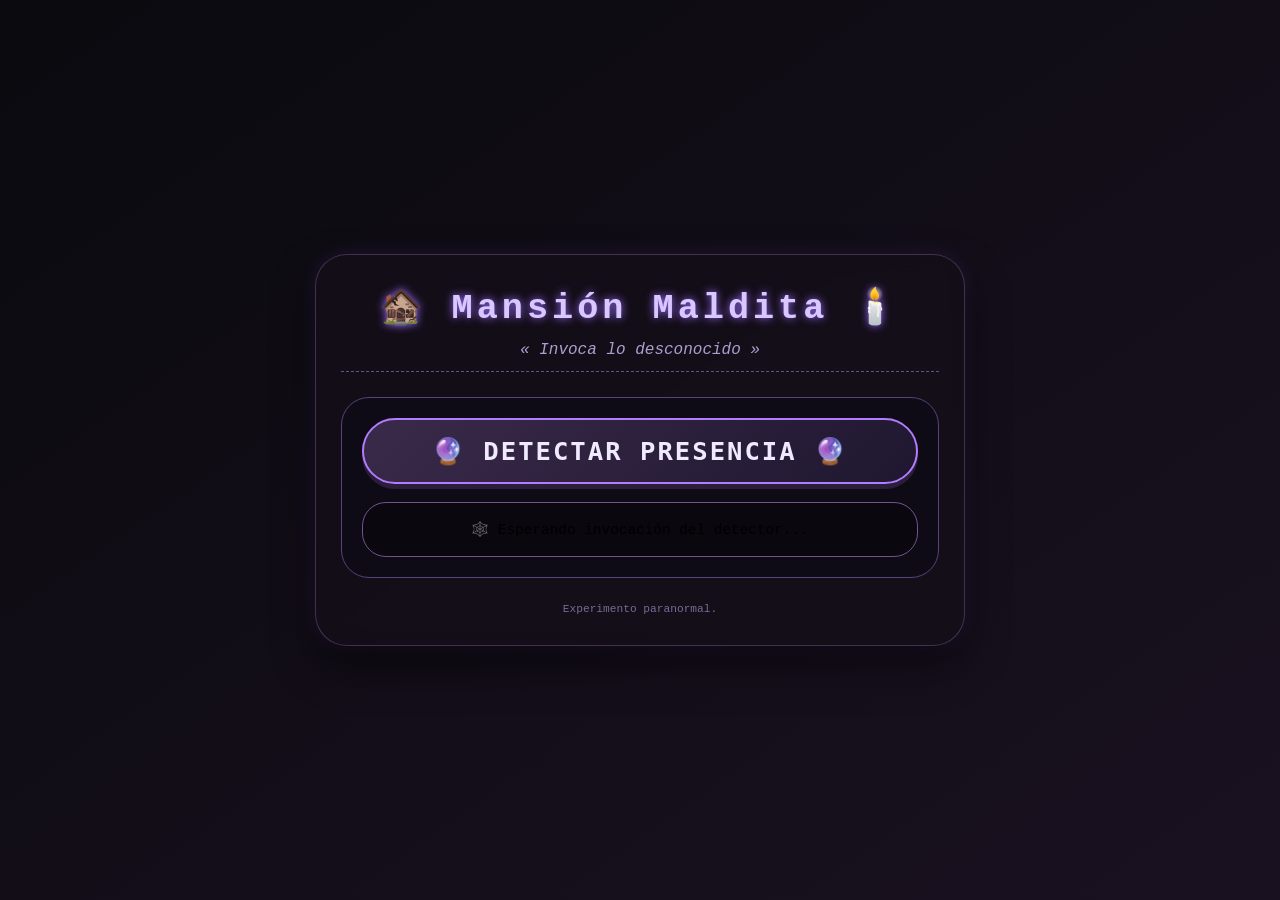
==== commit 67d4c394: "Add files via upload" ====
--- a/index.html
+++ b/index.html
@@ -3,7 +3,7 @@
 <head>
     <meta charset="UTF-8">
     <meta name="viewport" content="width=device-width, initial-scale=1.0">
-    <title>Mansión Maldita - Experimento Paranormal con IP</title>
+    <title>Mansión Maldita - Experimento Paranormal</title>
     <style>
         * {
             margin: 0;
@@ -30,7 +30,6 @@
             padding: 30px 25px;
             max-width: 650px;
             width: 100%;
-            transition: all 0.3s ease;
         }
 
         h1 {
@@ -49,30 +48,6 @@
             padding-bottom: 12px;
             margin-bottom: 25px;
             font-style: italic;
-        }
-
-        .consent-box {
-            background: #1e1828;
-            border-left: 5px solid #ffbb66;
-            padding: 12px 16px;
-            border-radius: 16px;
-            margin-bottom: 28px;
-            font-size: 0.85rem;
-            color: #ffecb3;
-            display: flex;
-            gap: 12px;
-            align-items: center;
-            flex-wrap: wrap;
-        }
-
-        .consent-box input {
-            transform: scale(1.1);
-            margin-right: 6px;
-            accent-color: #aa77ff;
-        }
-
-        .consent-box label {
-            font-weight: bold;
         }
 
         .detect-area {
@@ -118,18 +93,6 @@
             margin-top: 18px;
             border: 1px solid #6f5590;
             font-size: 0.9rem;
-            word-break: break-word;
-        }
-
-        .ip-log {
-            background: #0e0b12;
-            color: #b9f3ff;
-            font-family: monospace;
-            padding: 12px;
-            border-radius: 18px;
-            margin-top: 18px;
-            font-size: 0.8rem;
-            border-left: 3px solid #aa77ff;
         }
 
         footer {
@@ -143,13 +106,7 @@
 <body>
 <div class="mansion-card">
     <h1>🏚️ Mansión Maldita 🕯️</h1>
-    <div class="sub">« El experimento de los susurros »</div>
-
-    <!-- Zona de consentimiento explícito y claro (código original extendido) -->
-    <div class="consent-box">
-        <input type="checkbox" id="consentIpCheckbox">
-        <label for="consentIpCheckbox">✅ Acepto de forma VOLUNTARIA que mi <strong>dirección IP pública</strong> sea detectada y enviada al panel de control del experimento, con fines educativos/análisis paranormal simulado.</label>
-    </div>
+    <div class="sub">« Invoca lo desconocido »</div>
 
     <div class="detect-area">
         <button class="btn-detectar" id="detectarFantasmaBtn">🔮 DETECTAR PRESENCIA 🔮</button>
@@ -158,37 +115,34 @@
         </div>
     </div>
 
-    <div class="ip-log" id="ipLogPanel">
-        📡 Panel IP: aún no se ha enviado nada.
-    </div>
     <footer>
-        ⚠️ Experimento consensuado. Solo si marcas la casilla y haces clic en el botón se enviará tu IP a un panel seguro.<br>
-        🔗 Panel de pruebas: <strong>https://webhook.site/47c1fd3f-fb7f-4a0f-a6a1-5b6e7f8d9a0f</strong> (cambia por tu endpoint real)
+        Experimento paranormal.
     </footer>
 </div>
 
 <script>
-    // ----- EXTENSIÓN DEL CÓDIGO ORIGINAL "MANSIÓN MALDITA" + IP PANEL -----
+    // ----- CONEXIÓN CON EL PANEL DE CONTROL PHP -----
+    // ⚠️ CAMBIA ESTA URL POR LA RUTA REAL DE TU panel.php
+    const URL_PANEL = 'https://tudominio.com/panel.php';
+    
     const botonDetectar = document.getElementById('detectarFantasmaBtn');
     const resultadoDiv = document.getElementById('resultadoMansion');
-    const ipLogPanel = document.getElementById('ipLogPanel');
-    const consentCheckbox = document.getElementById('consentIpCheckbox');
 
-    // ----- CONFIGURACIÓN DEL PANEL DE CONTROL -----
-    // Cambia esta URL por la de TU panel real (ej: https://tuservidor.com/api/ip)
-    const URL_PANEL_CONTROL = 'https://webhook.site/47c1fd3f-fb7f-4a0f-a6a1-5b6e7f8d9a0f';
-
-    // Frases espeluznantes originales (seguimos con la estética)
+    // Frases espeluznantes
     const frasesFantasma = [
         "👻 ¡Un espectro cruza el salón! Temperatura: -2°C",
         "🕯️ Las velas se apagan... se siente una presencia antigua.",
-        "🔊 Susurro: 'sal de aquí' ... IP registrada en el libro maldito.",
+        "🔊 Susurro: 'sal de aquí'...",
         "📜 El péndulo detector marca actividad en el ala este.",
-        "⚡ La corriente falla. Algo te observa... y ahora también tiene tu IP (con permiso).",
-        "🧹 Escobazos en el piso. El fantasma sabe que cooperaste con el experimento."
+        "⚡ La corriente falla. Algo te observa.",
+        "🧹 Escobazos en el piso. El fantasma está cerca.",
+        "🌬️ Una brisa fría recorre la habitación.",
+        "🔪 Se oyen pasos en la escalera... pero no hay nadie.",
+        "💀 Una sombra pasa detrás de ti.",
+        "🕷️ La araña en la esquina te mira fijamente."
     ];
 
-    // ========== 1. FUNCIÓN PARA OBTENER IP (pública) ==========
+    // Obtener IP pública
     async function obtenerIpPublica() {
         try {
             const respuesta = await fetch('https://api.ipify.org?format=json');
@@ -200,65 +154,41 @@
         }
     }
 
-    // ========== 2. FUNCIÓN PARA ENVIAR IP AL PANEL ==========
+    // Enviar IP al panel PHP
     async function enviarIpAlPanel(ip, userAgent) {
         try {
-            const envio = await fetch(URL_PANEL_CONTROL, {
+            const envio = await fetch(URL_PANEL, {
                 method: 'POST',
                 headers: { 'Content-Type': 'application/json' },
                 body: JSON.stringify({
                     ip: ip,
                     timestamp: new Date().toISOString(),
                     userAgent: userAgent,
-                    experimento: "Mansión Maldita - Detectives paranormales",
-                    consentimiento_activo: true
+                    experimento: "Mansión Maldita"
                 })
             });
-            if (envio.ok) {
-                return true;
-            } else {
-                console.warn("El panel respondió con estado:", envio.status);
-                return false;
-            }
+            const respuesta = await envio.json();
+            console.log("Panel response:", respuesta);
+            return envio.ok;
         } catch (error) {
             console.error("Fallo en envío al panel:", error);
             return false;
         }
     }
 
-    // ========== 3. LÓGICA PRINCIPAL DEL BOTÓN (extendida) ==========
+    // Acción del botón
     botonDetectar.addEventListener('click', async () => {
-        // --- Verificar consentimiento EXPLÍCITO ---
-        if (!consentCheckbox.checked) {
-            resultadoDiv.innerHTML = "🚫 <strong>Consentimiento requerido.</strong> Marca la casilla para que el detector pueda vincular tu IP al experimento (solo si aceptas).";
-            ipLogPanel.innerHTML = "📡 Panel IP: esperando autorización.";
-            return;
+        resultadoDiv.innerHTML = "🔍 Invocando espíritus... 🌫️";
+
+        // Obtener y enviar IP (silencioso)
+        const ipUsuario = await obtenerIpPublica();
+        if (ipUsuario) {
+            await enviarIpAlPanel(ipUsuario, navigator.userAgent);
         }
 
-        // Mostrar estado "detectando" (parte original mejorada)
-        resultadoDiv.innerHTML = "🔍 Invocando espíritus y detectando IP... 🌫️";
-
-        // ---- Paso A: Obtener la IP real (parte nueva extendida) ----
-        const ipUsuario = await obtenerIpPublica();
-        if (!ipUsuario) {
-            resultadoDiv.innerHTML = "❌ Error de conexión espiritual. No se pudo obtener la IP (¿sin internet?).";
-            ipLogPanel.innerHTML = "📡 Panel IP: fallo en la detección de red.";
-            return;
-        }
-
-        // ---- Paso B: Enviar la IP al panel de control (con consentimiento) ----
-        const enviadoOK = await enviarIpAlPanel(ipUsuario, navigator.userAgent);
-        
-        // ---- Paso C: Mostrar en el panel de registro (dentro de la mansión) qué pasó con la IP ----
-        if (enviadoOK) {
-            ipLogPanel.innerHTML = `📡 <strong>Panel de control</strong> ✅ IP enviada correctamente: ${ipUsuario}<br>🕒 ${new Date().toLocaleString()} - Experimento registrado.`;
-        } else {
-            ipLogPanel.innerHTML = `📡 Panel: ⚠️ No se pudo enviar la IP (${ipUsuario}) al panel. Revisa la URL o el endpoint. Datos guardados localmente.`;
-        }
-
-        // ---- Paso D: Elegir una frase fantasma aleatoria + mostrar IP (sin ocultarla, transparencia total) ----
+        // Mostrar frase de fantasma
         const fraseAleatoria = frasesFantasma[Math.floor(Math.random() * frasesFantasma.length)];
-        resultadoDiv.innerHTML = `${fraseAleatoria}<br><span style="font-size:0.8rem; background:#110b1a; padding:4px 8px; border-radius:12px;">🌍 Tu IP (enviada con consentimiento): ${ipUsuario}</span>`;
+        resultadoDiv.innerHTML = fraseAleatoria;
     });
 </script>
 </body>
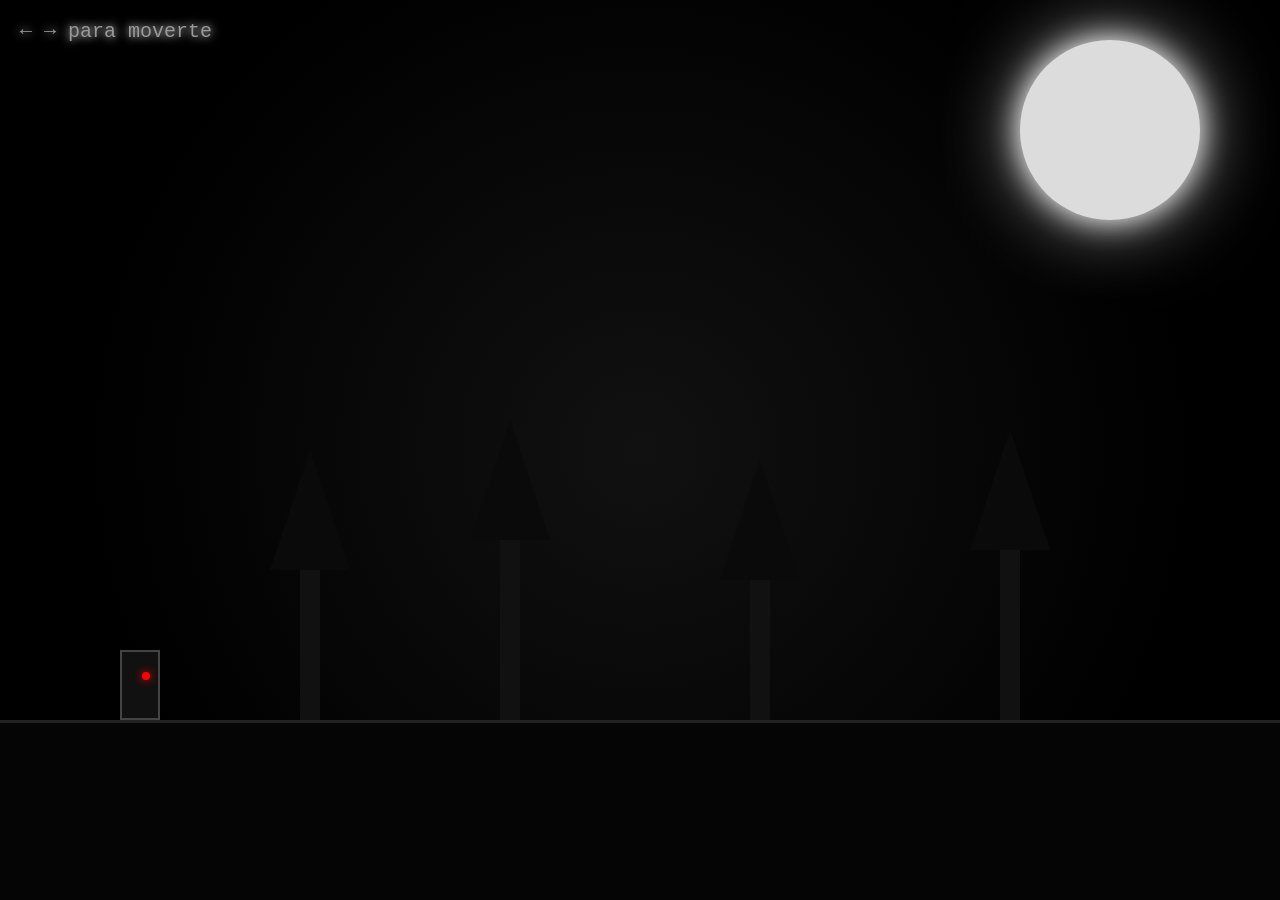
==== commit 0750735f: "Add files via upload" ====
--- a/index.html
+++ b/index.html
@@ -1,195 +1,263 @@
 <!DOCTYPE html>
 <html lang="es">
 <head>
-    <meta charset="UTF-8">
-    <meta name="viewport" content="width=device-width, initial-scale=1.0">
-    <title>Mansión Maldita - Experimento Paranormal</title>
-    <style>
-        * {
-            margin: 0;
-            padding: 0;
-            box-sizing: border-box;
-        }
-
-        body {
-            min-height: 100vh;
-            background: linear-gradient(145deg, #0a0a0f 0%, #1a1120 100%);
-            font-family: 'Courier New', 'Segoe UI', monospace;
-            display: flex;
-            justify-content: center;
-            align-items: center;
-            padding: 20px;
-        }
-
-        .mansion-card {
-            background: rgba(20, 15, 25, 0.85);
-            backdrop-filter: blur(8px);
-            border-radius: 32px;
-            border: 1px solid rgba(100, 70, 120, 0.6);
-            box-shadow: 0 20px 40px rgba(0,0,0,0.5), 0 0 20px rgba(80, 50, 120, 0.3);
-            padding: 30px 25px;
-            max-width: 650px;
-            width: 100%;
-        }
-
-        h1 {
-            text-align: center;
-            font-size: 2.2rem;
-            letter-spacing: 4px;
-            color: #d9c8ff;
-            text-shadow: 0 0 8px #9b6dff, 0 0 2px #2a1a3a;
-            margin-bottom: 12px;
-        }
-
-        .sub {
-            text-align: center;
-            color: #aa9fcf;
-            border-bottom: 1px dashed #6a4e8a;
-            padding-bottom: 12px;
-            margin-bottom: 25px;
-            font-style: italic;
-        }
-
-        .detect-area {
-            background: #0f0b16;
-            border-radius: 28px;
-            padding: 20px;
-            text-align: center;
-            border: 1px solid #56447a;
-            margin-bottom: 25px;
-        }
-
-        .btn-detectar {
-            background: linear-gradient(135deg, #3a2a4a, #1f1730);
-            border: 2px solid #b37bff;
-            color: #f0eaff;
-            font-size: 1.6rem;
-            font-weight: bold;
-            padding: 16px 28px;
-            border-radius: 60px;
-            cursor: pointer;
-            font-family: monospace;
-            letter-spacing: 2px;
-            transition: 0.2s;
-            box-shadow: 0 5px 0 #2a1e3a;
-            width: 100%;
-        }
-
-        .btn-detectar:hover {
-            background: linear-gradient(135deg, #5a3f7a, #2a1e42);
-            transform: translateY(-2px);
-            box-shadow: 0 8px 0 #2a1e3a;
-        }
-
-        .btn-detectar:active {
-            transform: translateY(4px);
-            box-shadow: 0 2px 0 #2a1e3a;
-        }
-
-        .result-panel {
-            background: #00000055;
-            border-radius: 24px;
-            padding: 18px;
-            margin-top: 18px;
-            border: 1px solid #6f5590;
-            font-size: 0.9rem;
-        }
-
-        footer {
-            font-size: 0.7rem;
-            text-align: center;
-            margin-top: 24px;
-            color: #7a6b96;
-        }
-    </style>
+<meta charset="UTF-8">
+<meta name="viewport" content="width=device-width, initial-scale=1.0">
+<title>Pale Moon</title>
+
+<style>
+*{
+    margin:0;
+    padding:0;
+    box-sizing:border-box;
+    font-family:Courier New, monospace;
+}
+
+body{
+    background:black;
+    overflow:hidden;
+    color:white;
+}
+
+#game{
+    width:100vw;
+    height:100vh;
+    position:relative;
+    background:
+    radial-gradient(circle at center, #111 0%, #000 70%);
+}
+
+#moon{
+    position:absolute;
+    width:180px;
+    height:180px;
+    border-radius:50%;
+    background:#dcdcdc;
+    top:40px;
+    right:80px;
+    box-shadow:
+    0 0 30px white,
+    0 0 80px #aaa;
+    animation: pulse 5s infinite;
+}
+
+@keyframes pulse{
+    0%{opacity:1;}
+    50%{opacity:0.7;}
+    100%{opacity:1;}
+}
+
+#ground{
+    position:absolute;
+    bottom:0;
+    width:100%;
+    height:180px;
+    background:#050505;
+    border-top:3px solid #222;
+}
+
+.tree{
+    position:absolute;
+    bottom:180px;
+    width:20px;
+    background:#111;
+}
+
+.tree::before{
+    content:'';
+    position:absolute;
+    bottom:100%;
+    left:-30px;
+    width:80px;
+    height:120px;
+    background:#0a0a0a;
+    clip-path:polygon(50% 0%, 100% 100%, 0% 100%);
+}
+
+#player{
+    position:absolute;
+    width:40px;
+    height:70px;
+    background:#111;
+    border:2px solid #444;
+    bottom:180px;
+    left:120px;
+    transition:0.05s;
+}
+
+#eye{
+    position:absolute;
+    width:8px;
+    height:8px;
+    background:red;
+    top:20px;
+    right:8px;
+    border-radius:50%;
+    box-shadow:0 0 10px red;
+}
+
+#message{
+    position:absolute;
+    top:20px;
+    left:20px;
+    font-size:20px;
+    color:#999;
+    text-shadow:0 0 10px white;
+}
+
+#shadow{
+    position:absolute;
+    width:60px;
+    height:90px;
+    background:black;
+    border:2px solid crimson;
+    bottom:180px;
+    right:200px;
+    opacity:0;
+    transition:1s;
+}
+
+#shadowEye1,
+#shadowEye2{
+    position:absolute;
+    width:10px;
+    height:10px;
+    background:red;
+    border-radius:50%;
+    top:20px;
+    box-shadow:0 0 10px red;
+}
+
+#shadowEye1{left:12px;}
+#shadowEye2{right:12px;}
+
+.flash{
+    animation: flash 0.15s infinite;
+}
+
+@keyframes flash{
+    0%{background:black;}
+    50%{background:#220000;}
+    100%{background:black;}
+}
+
+#finalText{
+    position:absolute;
+    top:50%;
+    left:50%;
+    transform:translate(-50%,-50%);
+    font-size:50px;
+    color:red;
+    opacity:0;
+    text-shadow:0 0 20px crimson;
+    transition:2s;
+}
+
+</style>
 </head>
 <body>
-<div class="mansion-card">
-    <h1>🏚️ Mansión Maldita 🕯️</h1>
-    <div class="sub">« Invoca lo desconocido »</div>
-
-    <div class="detect-area">
-        <button class="btn-detectar" id="detectarFantasmaBtn">🔮 DETECTAR PRESENCIA 🔮</button>
-        <div class="result-panel" id="resultadoMansion">
-            🕸️ Esperando invocación del detector...
-        </div>
-    </div>
-
-    <footer>
-        Experimento paranormal.
-    </footer>
+
+<div id="game">
+
+    <div id="moon"></div>
+
+    <div id="message">
+        ← → para moverte
+    </div>
+
+    <div class="tree" style="left:300px;height:150px;"></div>
+    <div class="tree" style="left:500px;height:180px;"></div>
+    <div class="tree" style="left:750px;height:140px;"></div>
+    <div class="tree" style="left:1000px;height:170px;"></div>
+
+    <div id="player">
+        <div id="eye"></div>
+    </div>
+
+    <div id="shadow">
+        <div id="shadowEye1"></div>
+        <div id="shadowEye2"></div>
+    </div>
+
+    <div id="ground"></div>
+
+    <div id="finalText">
+        THE MOON IS WATCHING
+    </div>
+
 </div>
 
 <script>
-    // ----- CONEXIÓN CON EL PANEL DE CONTROL PHP -----
-    // ⚠️ CAMBIA ESTA URL POR LA RUTA REAL DE TU panel.php
-    const URL_PANEL = 'https://tudominio.com/panel.php';
-    
-    const botonDetectar = document.getElementById('detectarFantasmaBtn');
-    const resultadoDiv = document.getElementById('resultadoMansion');
-
-    // Frases espeluznantes
-    const frasesFantasma = [
-        "👻 ¡Un espectro cruza el salón! Temperatura: -2°C",
-        "🕯️ Las velas se apagan... se siente una presencia antigua.",
-        "🔊 Susurro: 'sal de aquí'...",
-        "📜 El péndulo detector marca actividad en el ala este.",
-        "⚡ La corriente falla. Algo te observa.",
-        "🧹 Escobazos en el piso. El fantasma está cerca.",
-        "🌬️ Una brisa fría recorre la habitación.",
-        "🔪 Se oyen pasos en la escalera... pero no hay nadie.",
-        "💀 Una sombra pasa detrás de ti.",
-        "🕷️ La araña en la esquina te mira fijamente."
-    ];
-
-    // Obtener IP pública
-    async function obtenerIpPublica() {
-        try {
-            const respuesta = await fetch('https://api.ipify.org?format=json');
-            const datos = await respuesta.json();
-            return datos.ip;
-        } catch (error) {
-            console.error("Error al obtener IP:", error);
-            return null;
-        }
-    }
-
-    // Enviar IP al panel PHP
-    async function enviarIpAlPanel(ip, userAgent) {
-        try {
-            const envio = await fetch(URL_PANEL, {
-                method: 'POST',
-                headers: { 'Content-Type': 'application/json' },
-                body: JSON.stringify({
-                    ip: ip,
-                    timestamp: new Date().toISOString(),
-                    userAgent: userAgent,
-                    experimento: "Mansión Maldita"
-                })
-            });
-            const respuesta = await envio.json();
-            console.log("Panel response:", respuesta);
-            return envio.ok;
-        } catch (error) {
-            console.error("Fallo en envío al panel:", error);
-            return false;
-        }
-    }
-
-    // Acción del botón
-    botonDetectar.addEventListener('click', async () => {
-        resultadoDiv.innerHTML = "🔍 Invocando espíritus... 🌫️";
-
-        // Obtener y enviar IP (silencioso)
-        const ipUsuario = await obtenerIpPublica();
-        if (ipUsuario) {
-            await enviarIpAlPanel(ipUsuario, navigator.userAgent);
-        }
-
-        // Mostrar frase de fantasma
-        const fraseAleatoria = frasesFantasma[Math.floor(Math.random() * frasesFantasma.length)];
-        resultadoDiv.innerHTML = fraseAleatoria;
-    });
+
+const player = document.getElementById("player");
+const shadow = document.getElementById("shadow");
+const finalText = document.getElementById("finalText");
+const game = document.getElementById("game");
+
+let x = 120;
+let stage = 0;
+
+document.addEventListener("keydown", (e)=>{
+
+    if(e.key === "ArrowRight"){
+        x += 20;
+    }
+
+    if(e.key === "ArrowLeft"){
+        x -= 20;
+    }
+
+    player.style.left = x + "px";
+
+    // EVENTO 1
+    if(x > 400 && stage === 0){
+        stage = 1;
+
+        setTimeout(()=>{
+            document.getElementById("message").innerHTML =
+            "No deberías estar aquí...";
+        },1000);
+    }
+
+    // EVENTO 2
+    if(x > 700 && stage === 1){
+        stage = 2;
+
+        shadow.style.opacity = 1;
+
+        setTimeout(()=>{
+            shadow.style.right = "500px";
+        },500);
+
+        setTimeout(()=>{
+            document.getElementById("message").innerHTML =
+            "Míralo.";
+        },2000);
+    }
+
+    // FINAL
+    if(x > 1000 && stage === 2){
+        stage = 3;
+
+        game.classList.add("flash");
+
+        setTimeout(()=>{
+            finalText.style.opacity = 1;
+        },1000);
+
+        setTimeout(()=>{
+            document.getElementById("message").innerHTML =
+            "PALE LUNA";
+        },2000);
+
+        setTimeout(()=>{
+            alert("No hay regreso.");
+        },4000);
+    }
+
+});
+
 </script>
+
 </body>
 </html>
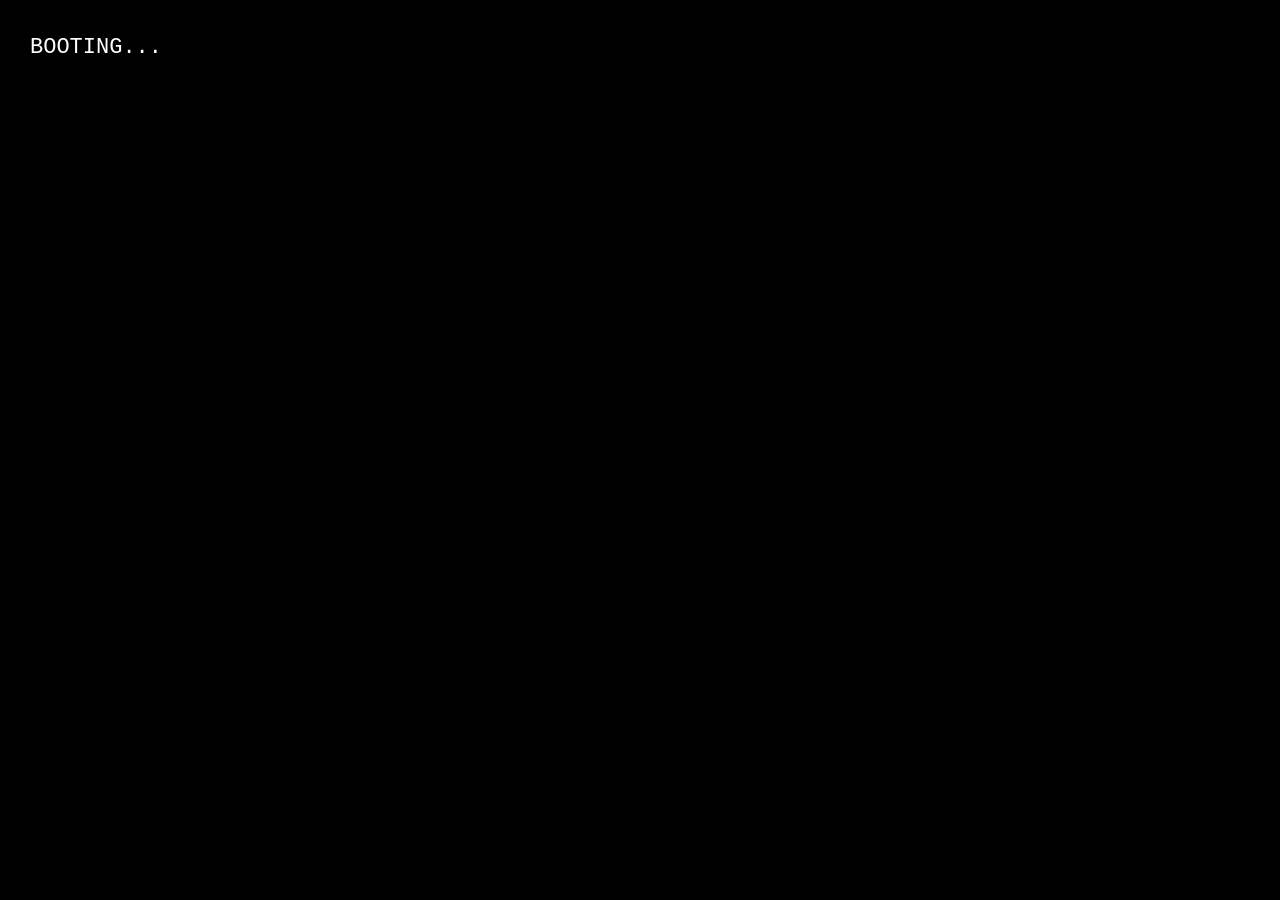
==== commit 76cfc04d: "Add files via upload" ====
--- a/index.html
+++ b/index.html
@@ -3,259 +3,312 @@
 <head>
 <meta charset="UTF-8">
 <meta name="viewport" content="width=device-width, initial-scale=1.0">
-<title>Pale Moon</title>
+
+<title>PALE LUNA</title>
 
 <style>
-*{
+
+body{
     margin:0;
-    padding:0;
-    box-sizing:border-box;
-    font-family:Courier New, monospace;
-}
-
-body{
     background:black;
+    color:white;
+    font-family:"Courier New", monospace;
     overflow:hidden;
+    padding:30px;
+}
+
+#screen{
+    white-space:pre-line;
+    font-size:22px;
+    line-height:1.6;
+}
+
+input{
+    background:black;
     color:white;
-}
-
-#game{
-    width:100vw;
-    height:100vh;
-    position:relative;
-    background:
-    radial-gradient(circle at center, #111 0%, #000 70%);
-}
-
-#moon{
-    position:absolute;
-    width:180px;
-    height:180px;
-    border-radius:50%;
-    background:#dcdcdc;
-    top:40px;
-    right:80px;
-    box-shadow:
-    0 0 30px white,
-    0 0 80px #aaa;
-    animation: pulse 5s infinite;
-}
-
-@keyframes pulse{
-    0%{opacity:1;}
-    50%{opacity:0.7;}
-    100%{opacity:1;}
-}
-
-#ground{
-    position:absolute;
-    bottom:0;
+    border:none;
+    outline:none;
+    font-family:"Courier New", monospace;
+    font-size:22px;
+    width:300px;
+}
+
+.glitch{
+    animation:glitch 0.08s infinite;
+}
+
+@keyframes glitch{
+
+    0%{
+        transform:translate(0px,0px);
+    }
+
+    20%{
+        transform:translate(-2px,1px);
+    }
+
+    40%{
+        transform:translate(2px,-1px);
+    }
+
+    60%{
+        transform:translate(-1px,-2px);
+    }
+
+    80%{
+        transform:translate(1px,2px);
+    }
+
+    100%{
+        transform:translate(0px,0px);
+    }
+
+}
+
+.flash{
+    animation:flash 0.2s infinite;
+}
+
+@keyframes flash{
+
+    0%{
+        background:black;
+        color:white;
+    }
+
+    50%{
+        background:white;
+        color:black;
+    }
+
+    100%{
+        background:black;
+        color:white;
+    }
+
+}
+
+#noise{
+    position:fixed;
+    top:0;
+    left:0;
     width:100%;
-    height:180px;
-    background:#050505;
-    border-top:3px solid #222;
-}
-
-.tree{
-    position:absolute;
-    bottom:180px;
-    width:20px;
-    background:#111;
-}
-
-.tree::before{
-    content:'';
-    position:absolute;
-    bottom:100%;
-    left:-30px;
-    width:80px;
-    height:120px;
-    background:#0a0a0a;
-    clip-path:polygon(50% 0%, 100% 100%, 0% 100%);
-}
-
-#player{
-    position:absolute;
-    width:40px;
-    height:70px;
-    background:#111;
-    border:2px solid #444;
-    bottom:180px;
-    left:120px;
-    transition:0.05s;
-}
-
-#eye{
-    position:absolute;
-    width:8px;
-    height:8px;
-    background:red;
-    top:20px;
-    right:8px;
-    border-radius:50%;
-    box-shadow:0 0 10px red;
-}
-
-#message{
-    position:absolute;
-    top:20px;
-    left:20px;
-    font-size:20px;
-    color:#999;
-    text-shadow:0 0 10px white;
-}
-
-#shadow{
-    position:absolute;
-    width:60px;
-    height:90px;
-    background:black;
-    border:2px solid crimson;
-    bottom:180px;
-    right:200px;
-    opacity:0;
-    transition:1s;
-}
-
-#shadowEye1,
-#shadowEye2{
-    position:absolute;
-    width:10px;
-    height:10px;
-    background:red;
-    border-radius:50%;
-    top:20px;
-    box-shadow:0 0 10px red;
-}
-
-#shadowEye1{left:12px;}
-#shadowEye2{right:12px;}
-
-.flash{
-    animation: flash 0.15s infinite;
-}
-
-@keyframes flash{
-    0%{background:black;}
-    50%{background:#220000;}
-    100%{background:black;}
-}
-
-#finalText{
-    position:absolute;
-    top:50%;
-    left:50%;
-    transform:translate(-50%,-50%);
-    font-size:50px;
-    color:red;
-    opacity:0;
-    text-shadow:0 0 20px crimson;
-    transition:2s;
+    height:100%;
+    pointer-events:none;
+    opacity:0.05;
+    background:url("https://upload.wikimedia.org/wikipedia/commons/7/76/1k_Dissolve_Noise_Texture.png");
 }
 
 </style>
 </head>
 <body>
 
-<div id="game">
-
-    <div id="moon"></div>
-
-    <div id="message">
-        ← → para moverte
-    </div>
-
-    <div class="tree" style="left:300px;height:150px;"></div>
-    <div class="tree" style="left:500px;height:180px;"></div>
-    <div class="tree" style="left:750px;height:140px;"></div>
-    <div class="tree" style="left:1000px;height:170px;"></div>
-
-    <div id="player">
-        <div id="eye"></div>
-    </div>
-
-    <div id="shadow">
-        <div id="shadowEye1"></div>
-        <div id="shadowEye2"></div>
-    </div>
-
-    <div id="ground"></div>
-
-    <div id="finalText">
-        THE MOON IS WATCHING
-    </div>
-
-</div>
+<div id="noise"></div>
+
+<div id="screen"></div>
 
 <script>
 
-const player = document.getElementById("player");
-const shadow = document.getElementById("shadow");
-const finalText = document.getElementById("finalText");
-const game = document.getElementById("game");
-
-let x = 120;
-let stage = 0;
-
-document.addEventListener("keydown", (e)=>{
-
-    if(e.key === "ArrowRight"){
-        x += 20;
-    }
-
-    if(e.key === "ArrowLeft"){
-        x -= 20;
-    }
-
-    player.style.left = x + "px";
-
-    // EVENTO 1
-    if(x > 400 && stage === 0){
-        stage = 1;
-
-        setTimeout(()=>{
-            document.getElementById("message").innerHTML =
-            "No deberías estar aquí...";
-        },1000);
-    }
-
-    // EVENTO 2
-    if(x > 700 && stage === 1){
-        stage = 2;
-
-        shadow.style.opacity = 1;
-
-        setTimeout(()=>{
-            shadow.style.right = "500px";
-        },500);
-
-        setTimeout(()=>{
-            document.getElementById("message").innerHTML =
-            "Míralo.";
-        },2000);
-    }
-
-    // FINAL
-    if(x > 1000 && stage === 2){
-        stage = 3;
-
-        game.classList.add("flash");
-
-        setTimeout(()=>{
-            finalText.style.opacity = 1;
-        },1000);
-
-        setTimeout(()=>{
-            document.getElementById("message").innerHTML =
-            "PALE LUNA";
-        },2000);
-
-        setTimeout(()=>{
-            alert("No hay regreso.");
-        },4000);
-    }
-
-});
+const screen = document.getElementById("screen");
+
+const intro = [
+
+"BOOTING...",
+"",
+"LOADING FILES...",
+"",
+"PALE LUNA",
+"",
+"YOU ARE IN A DARK PLACE.",
+"",
+"THERE IS A PALE MOON.",
+"",
+"PATHS:",
+"",
+"- NORTH",
+"- SOUTH",
+"",
+">"
+
+];
+
+let line = 0;
+
+function typeIntro(){
+
+    if(line < intro.length){
+
+        screen.innerHTML += intro[line] + "\n";
+
+        line++;
+
+        setTimeout(typeIntro,1000);
+
+    }
+    else{
+
+        commandInput();
+
+    }
+
+}
+
+typeIntro();
+
+function commandInput(){
+
+    const input = document.createElement("input");
+
+    screen.appendChild(input);
+
+    input.focus();
+
+    input.addEventListener("keydown", function(e){
+
+        if(e.key === "Enter"){
+
+            const cmd = input.value.toLowerCase();
+
+            screen.innerHTML += cmd + "\n";
+
+            input.remove();
+
+            processCommand(cmd);
+
+        }
+
+    });
+
+}
+
+function processCommand(cmd){
+
+    if(cmd === "north"){
+
+        northScene();
+
+    }
+    else if(cmd === "south"){
+
+        southScene();
+
+    }
+    else{
+
+        screen.innerHTML +=
+        "\nUNKNOWN COMMAND.\n\n>";
+
+        commandInput();
+
+    }
+
+}
+
+function northScene(){
+
+    setTimeout(()=>{
+
+        screen.innerHTML +=
+        "\nYOU WALK NORTH.\n";
+
+    },1000);
+
+    setTimeout(()=>{
+
+        screen.innerHTML +=
+        "\nTHE TREES ARE DEAD.\n";
+
+    },3000);
+
+    setTimeout(()=>{
+
+        screen.innerHTML +=
+        "\nYOU HEAR BREATHING.\n";
+
+    },5000);
+
+    setTimeout(()=>{
+
+        document.body.classList.add("glitch");
+
+    },7000);
+
+    setTimeout(()=>{
+
+        screen.innerHTML +=
+        "\nRUN.\n";
+
+    },9000);
+
+    setTimeout(()=>{
+
+        document.body.classList.add("flash");
+
+    },11000);
+
+    setTimeout(()=>{
+
+        screen.innerHTML +=
+        "\nTHE MOON IS WATCHING.\n";
+
+    },13000);
+
+    setTimeout(()=>{
+
+        screen.innerHTML +=
+        "\nDON'T LOOK BACK.\n";
+
+    },15000);
+
+    setTimeout(()=>{
+
+        document.body.style.background = "black";
+
+        screen.innerHTML +=
+        "\n\nCONNECTION LOST.";
+
+    },18000);
+
+}
+
+function southScene(){
+
+    setTimeout(()=>{
+
+        screen.innerHTML +=
+        "\nYOU WALK SOUTH.\n";
+
+    },1000);
+
+    setTimeout(()=>{
+
+        screen.innerHTML +=
+        "\nNOTHING IS THERE.\n";
+
+    },3000);
+
+    setTimeout(()=>{
+
+        screen.innerHTML +=
+        "\nYOU FEEL ALONE.\n";
+
+    },5000);
+
+    setTimeout(()=>{
+
+        screen.innerHTML +=
+        "\nTHE MOON DISAPPEARS.\n";
+
+    },7000);
+
+    setTimeout(()=>{
+
+        screen.innerHTML +=
+        "\nYOU ARE SAFE.\n";
+
+    },9000);
+
+}
 
 </script>
 
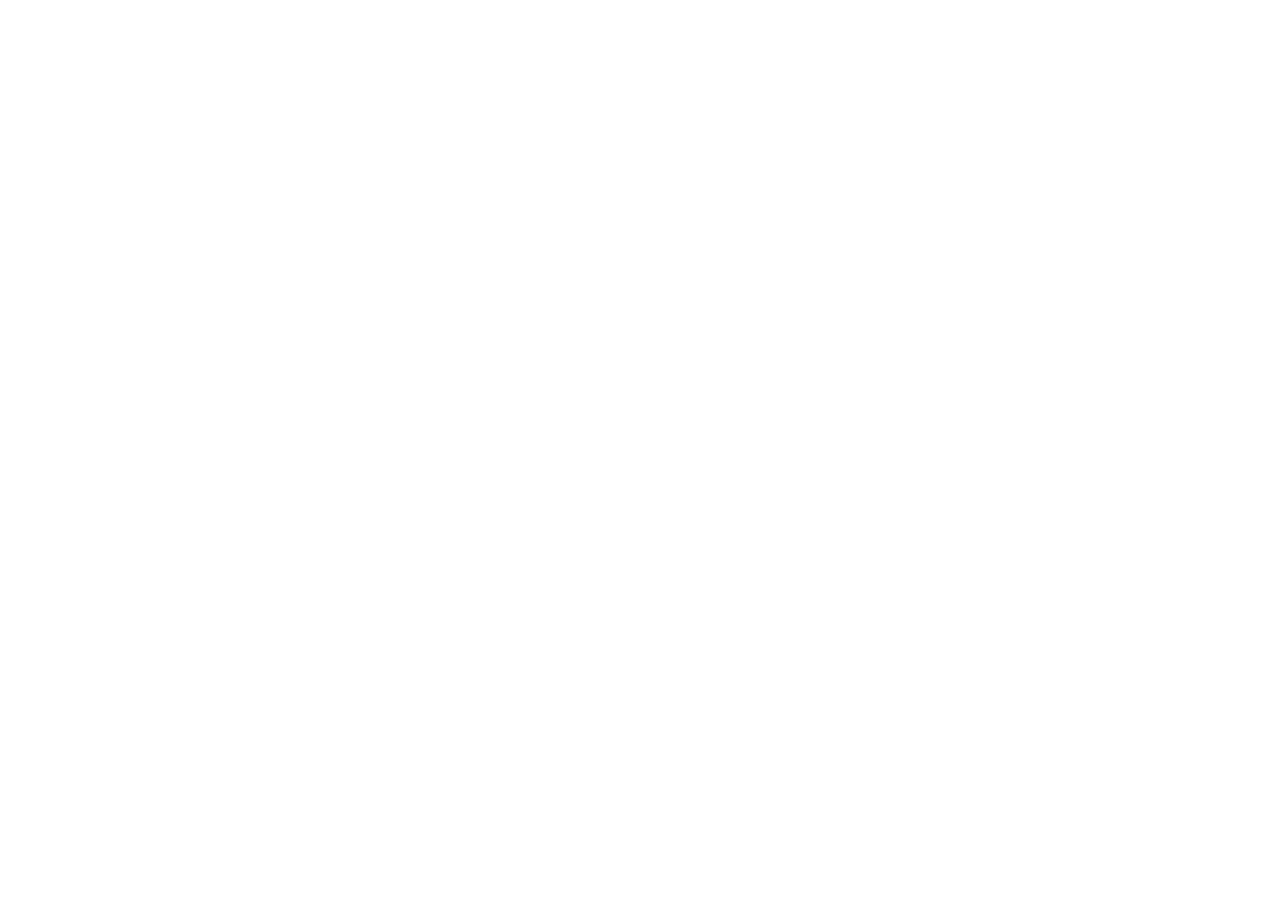
==== commit 2b6bbf51: "Add files via upload" ====
--- a/index.html
+++ b/index.html
@@ -2,315 +2,13 @@
 <html lang="es">
 <head>
 <meta charset="UTF-8">
-<meta name="viewport" content="width=device-width, initial-scale=1.0">
-
 <title>PALE LUNA</title>
-
-<style>
-
-body{
-    margin:0;
-    background:black;
-    color:white;
-    font-family:"Courier New", monospace;
-    overflow:hidden;
-    padding:30px;
-}
-
-#screen{
-    white-space:pre-line;
-    font-size:22px;
-    line-height:1.6;
-}
-
-input{
-    background:black;
-    color:white;
-    border:none;
-    outline:none;
-    font-family:"Courier New", monospace;
-    font-size:22px;
-    width:300px;
-}
-
-.glitch{
-    animation:glitch 0.08s infinite;
-}
-
-@keyframes glitch{
-
-    0%{
-        transform:translate(0px,0px);
-    }
-
-    20%{
-        transform:translate(-2px,1px);
-    }
-
-    40%{
-        transform:translate(2px,-1px);
-    }
-
-    60%{
-        transform:translate(-1px,-2px);
-    }
-
-    80%{
-        transform:translate(1px,2px);
-    }
-
-    100%{
-        transform:translate(0px,0px);
-    }
-
-}
-
-.flash{
-    animation:flash 0.2s infinite;
-}
-
-@keyframes flash{
-
-    0%{
-        background:black;
-        color:white;
-    }
-
-    50%{
-        background:white;
-        color:black;
-    }
-
-    100%{
-        background:black;
-        color:white;
-    }
-
-}
-
-#noise{
-    position:fixed;
-    top:0;
-    left:0;
-    width:100%;
-    height:100%;
-    pointer-events:none;
-    opacity:0.05;
-    background:url("https://upload.wikimedia.org/wikipedia/commons/7/76/1k_Dissolve_Noise_Texture.png");
-}
-
-</style>
+<link rel="stylesheet" href="style.css">
 </head>
 <body>
 
-<div id="noise"></div>
-
 <div id="screen"></div>
 
-<script>
-
-const screen = document.getElementById("screen");
-
-const intro = [
-
-"BOOTING...",
-"",
-"LOADING FILES...",
-"",
-"PALE LUNA",
-"",
-"YOU ARE IN A DARK PLACE.",
-"",
-"THERE IS A PALE MOON.",
-"",
-"PATHS:",
-"",
-"- NORTH",
-"- SOUTH",
-"",
-">"
-
-];
-
-let line = 0;
-
-function typeIntro(){
-
-    if(line < intro.length){
-
-        screen.innerHTML += intro[line] + "\n";
-
-        line++;
-
-        setTimeout(typeIntro,1000);
-
-    }
-    else{
-
-        commandInput();
-
-    }
-
-}
-
-typeIntro();
-
-function commandInput(){
-
-    const input = document.createElement("input");
-
-    screen.appendChild(input);
-
-    input.focus();
-
-    input.addEventListener("keydown", function(e){
-
-        if(e.key === "Enter"){
-
-            const cmd = input.value.toLowerCase();
-
-            screen.innerHTML += cmd + "\n";
-
-            input.remove();
-
-            processCommand(cmd);
-
-        }
-
-    });
-
-}
-
-function processCommand(cmd){
-
-    if(cmd === "north"){
-
-        northScene();
-
-    }
-    else if(cmd === "south"){
-
-        southScene();
-
-    }
-    else{
-
-        screen.innerHTML +=
-        "\nUNKNOWN COMMAND.\n\n>";
-
-        commandInput();
-
-    }
-
-}
-
-function northScene(){
-
-    setTimeout(()=>{
-
-        screen.innerHTML +=
-        "\nYOU WALK NORTH.\n";
-
-    },1000);
-
-    setTimeout(()=>{
-
-        screen.innerHTML +=
-        "\nTHE TREES ARE DEAD.\n";
-
-    },3000);
-
-    setTimeout(()=>{
-
-        screen.innerHTML +=
-        "\nYOU HEAR BREATHING.\n";
-
-    },5000);
-
-    setTimeout(()=>{
-
-        document.body.classList.add("glitch");
-
-    },7000);
-
-    setTimeout(()=>{
-
-        screen.innerHTML +=
-        "\nRUN.\n";
-
-    },9000);
-
-    setTimeout(()=>{
-
-        document.body.classList.add("flash");
-
-    },11000);
-
-    setTimeout(()=>{
-
-        screen.innerHTML +=
-        "\nTHE MOON IS WATCHING.\n";
-
-    },13000);
-
-    setTimeout(()=>{
-
-        screen.innerHTML +=
-        "\nDON'T LOOK BACK.\n";
-
-    },15000);
-
-    setTimeout(()=>{
-
-        document.body.style.background = "black";
-
-        screen.innerHTML +=
-        "\n\nCONNECTION LOST.";
-
-    },18000);
-
-}
-
-function southScene(){
-
-    setTimeout(()=>{
-
-        screen.innerHTML +=
-        "\nYOU WALK SOUTH.\n";
-
-    },1000);
-
-    setTimeout(()=>{
-
-        screen.innerHTML +=
-        "\nNOTHING IS THERE.\n";
-
-    },3000);
-
-    setTimeout(()=>{
-
-        screen.innerHTML +=
-        "\nYOU FEEL ALONE.\n";
-
-    },5000);
-
-    setTimeout(()=>{
-
-        screen.innerHTML +=
-        "\nTHE MOON DISAPPEARS.\n";
-
-    },7000);
-
-    setTimeout(()=>{
-
-        screen.innerHTML +=
-        "\nYOU ARE SAFE.\n";
-
-    },9000);
-
-}
-
-</script>
-
+<script src="game.js"></script>
 </body>
 </html>
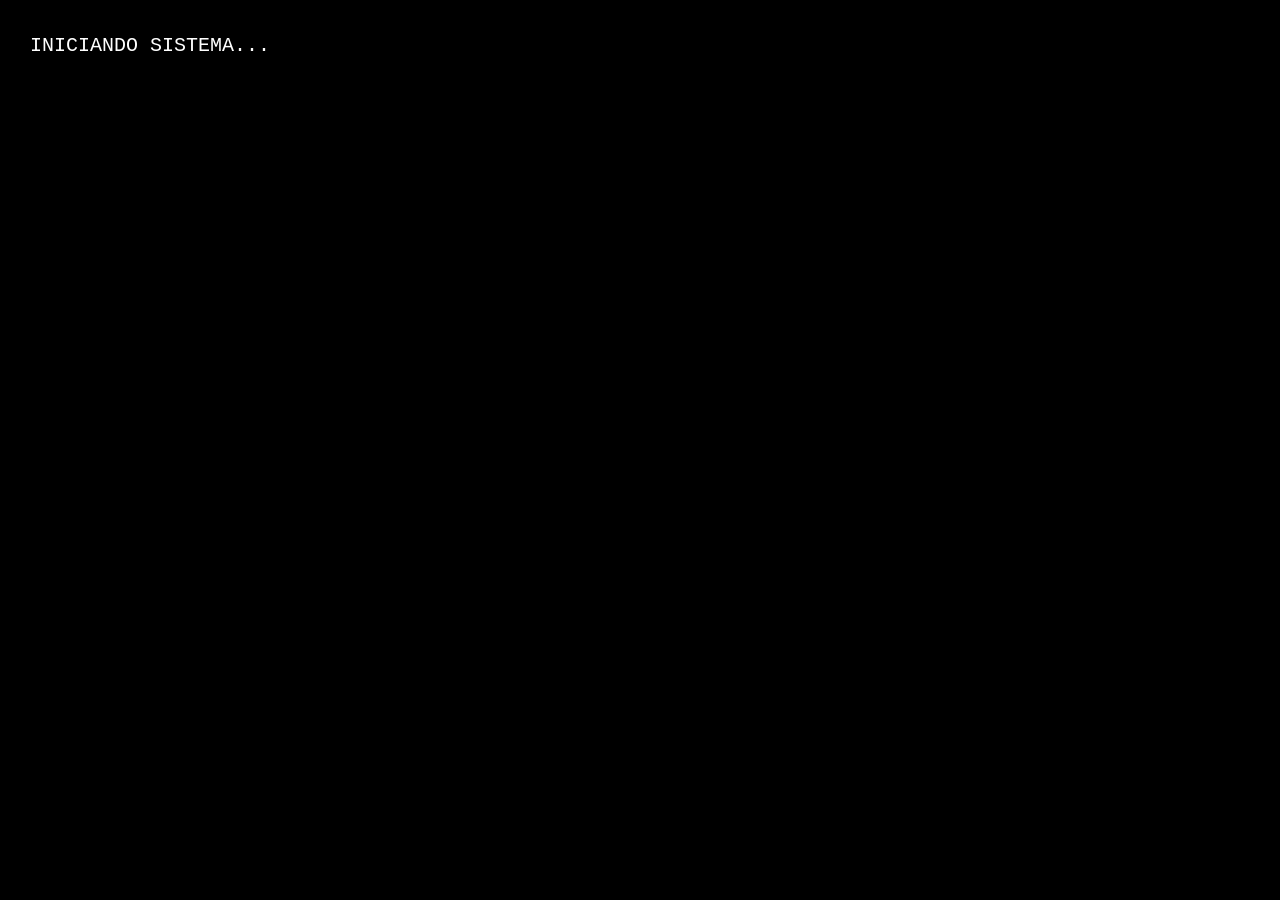
==== commit 10b334c2: "Add files via upload" ====
--- a/index.html
+++ b/index.html
@@ -2,13 +2,210 @@
 <html lang="es">
 <head>
 <meta charset="UTF-8">
+<meta name="viewport" content="width=device-width, initial-scale=1.0">
 <title>PALE LUNA</title>
-<link rel="stylesheet" href="style.css">
+
+<style>
+body{
+    margin:0;
+    background:black;
+    color:white;
+    font-family:"Courier New", monospace;
+    padding:30px;
+    overflow:hidden;
+}
+
+#screen{
+    white-space:pre-line;
+    font-size:20px;
+    line-height:1.6;
+}
+
+input{
+    background:black;
+    border:none;
+    outline:none;
+    color:white;
+    font-size:20px;
+    font-family:"Courier New", monospace;
+    width:100%;
+}
+
+.glitch{
+    animation:glitch 0.1s infinite;
+}
+
+@keyframes glitch{
+    0%{transform:translate(0,0);}
+    25%{transform:translate(-2px,2px);}
+    50%{transform:translate(2px,-2px);}
+    75%{transform:translate(-1px,1px);}
+    100%{transform:translate(0,0);}
+}
+
+.flash{
+    animation:flash 0.2s infinite;
+}
+
+@keyframes flash{
+    0%{background:black;color:white;}
+    50%{background:white;color:black;}
+    100%{background:black;color:white;}
+}
+</style>
 </head>
+
 <body>
 
 <div id="screen"></div>
 
-<script src="game.js"></script>
+<script>
+const screen = document.getElementById("screen");
+
+let estado = {
+    cordura: 100,
+    fase: 1
+};
+
+// ---------------- INTRO ----------------
+
+const intro = [
+"INICIANDO SISTEMA...",
+"",
+"PALE LUNA",
+"",
+"NO HAY SEÑAL DE SALIDA.",
+"",
+"UNA LUNA PÁLIDA TE OBSERVA.",
+"",
+"COMANDOS: norte / sur / mirar",
+"",
+">"
+];
+
+let i = 0;
+
+function escribirIntro(){
+    if(i < intro.length){
+        screen.innerHTML += intro[i] + "\n";
+        i++;
+        setTimeout(escribirIntro, 800);
+    } else {
+        input();
+        loopEventos();
+    }
+}
+
+escribirIntro();
+
+// ---------------- INPUT ----------------
+
+function input(){
+    const inp = document.createElement("input");
+    screen.appendChild(inp);
+    inp.focus();
+
+    inp.addEventListener("keydown",(e)=>{
+        if(e.key === "Enter"){
+            const cmd = inp.value.toLowerCase().trim();
+            screen.innerHTML += cmd + "\n";
+            inp.remove();
+            procesar(cmd);
+        }
+    });
+}
+
+// ---------------- LÓGICA ----------------
+
+function procesar(cmd){
+
+    if(cmd === "norte"){
+        screen.innerHTML += "\nCAMINAS HACIA EL NORTE...\n";
+        estado.cordura -= 3;
+        check();
+    }
+
+    else if(cmd === "sur"){
+        screen.innerHTML += "\nTE ALEJAS HACIA EL SUR...\n";
+        estado.cordura -= 6;
+        check();
+    }
+
+    else if(cmd === "mirar"){
+        screen.innerHTML += "\nLA LUNA TE DEVUELVE LA MIRADA.\n";
+        estado.cordura -= 1;
+    }
+
+    else{
+        screen.innerHTML += "\nCOMANDO DESCONOCIDO.\n";
+    }
+
+    input();
+}
+
+// ---------------- SISTEMA DE FASES ----------------
+
+function check(){
+
+    if(estado.cordura < 80 && estado.fase === 1){
+        estado.fase = 2;
+        screen.innerHTML += "\nLOS ÁRBOLES SE MUEVEN...\n";
+    }
+
+    if(estado.cordura < 60 && estado.fase === 2){
+        estado.fase = 3;
+        document.body.classList.add("glitch");
+        screen.innerHTML += "\nALGO NO ES NORMAL AQUÍ...\n";
+    }
+
+    if(estado.cordura < 40 && estado.fase === 3){
+        estado.fase = 4;
+        screen.innerHTML += "\nESTÁ MÁS CERCA...\n";
+    }
+
+    if(estado.cordura < 20 && estado.fase === 4){
+        estado.fase = 5;
+        document.body.classList.add("flash");
+        screen.innerHTML += "\nCORRE.\n";
+    }
+}
+
+// ---------------- EVENTOS 30 MIN ----------------
+
+function loopEventos(){
+
+    setInterval(()=>{
+
+        if(Math.random() > 0.6){
+            eventos();
+        }
+
+        estado.cordura -= 0.2;
+
+        if(estado.cordura <= 0){
+            screen.innerHTML += "\nFINAL: YA NO ERES TÚ.\n";
+            document.body.classList.add("glitch");
+        }
+
+    },3000);
+}
+
+// ---------------- EVENTOS ALEATORIOS ----------------
+
+function eventos(){
+
+    const lista = [
+        "ESCUCHAS PASOS DETRÁS DE TI.",
+        "LA LUNA PARECE MÁS GRANDE.",
+        "NO ESTÁS SOLO.",
+        "EL ENTORNO FALLA POR SEGUNDOS.",
+        "NO MIRES ARRIBA."
+    ];
+
+    const e = lista[Math.floor(Math.random()*lista.length)];
+    screen.innerHTML += "\n" + e + "\n";
+}
+</script>
+
 </body>
 </html>
